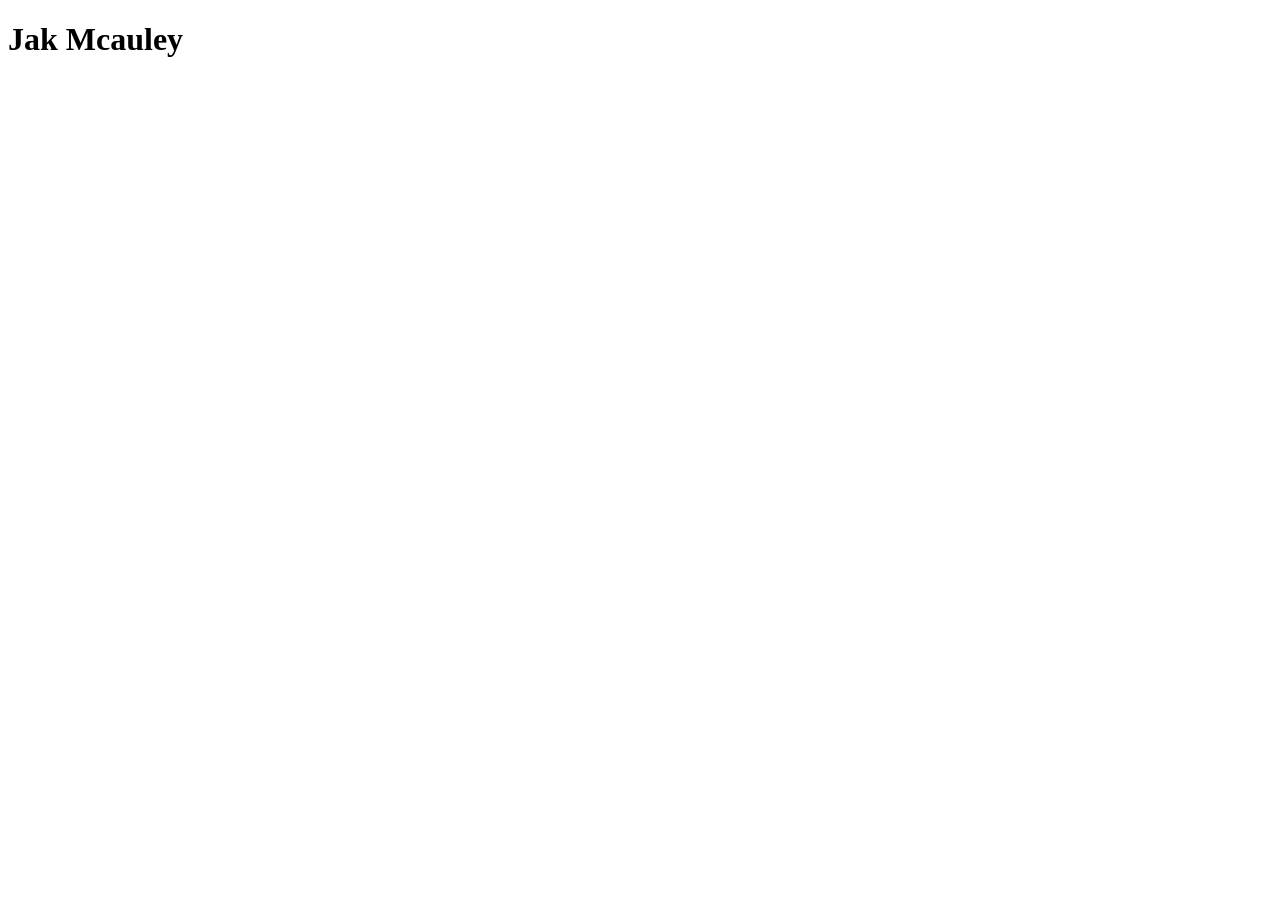
==== index.html @ 6d5bd9db "create html and js files" ====
<!DOCTYPE html>
<html lang="en">
<head>
    <meta charset="UTF-8">
    <meta name="viewport" content="width=device-width, initial-scale=1.0">
    <script src="https://cdn.jsdelivr.net/npm/@tailwindcss/browser@4"></script>
    <title>JDMcAuley Portfolio</title>
</head>
<body>
    <h1 class="text-4xl text-center mt-10">Jak Mcauley</h1>
</body>
<script src="./index.js"></script>
</html>
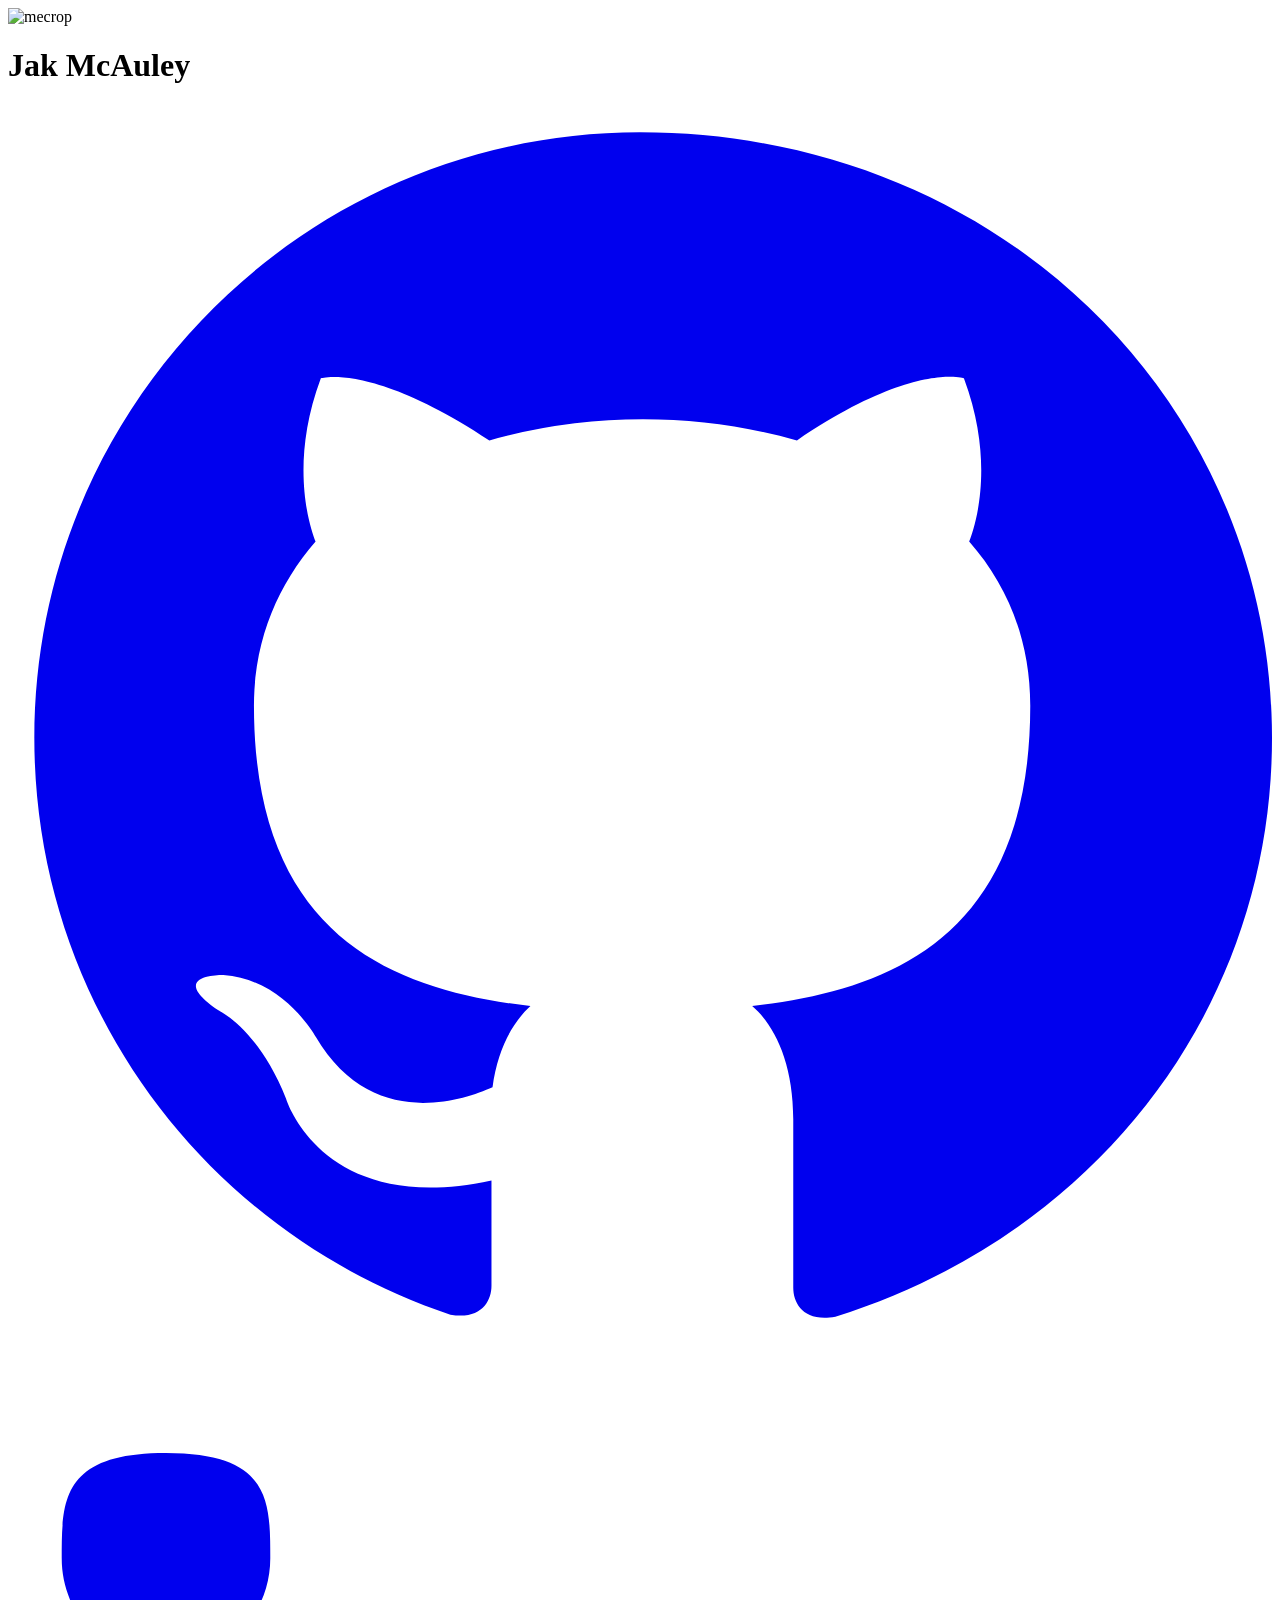
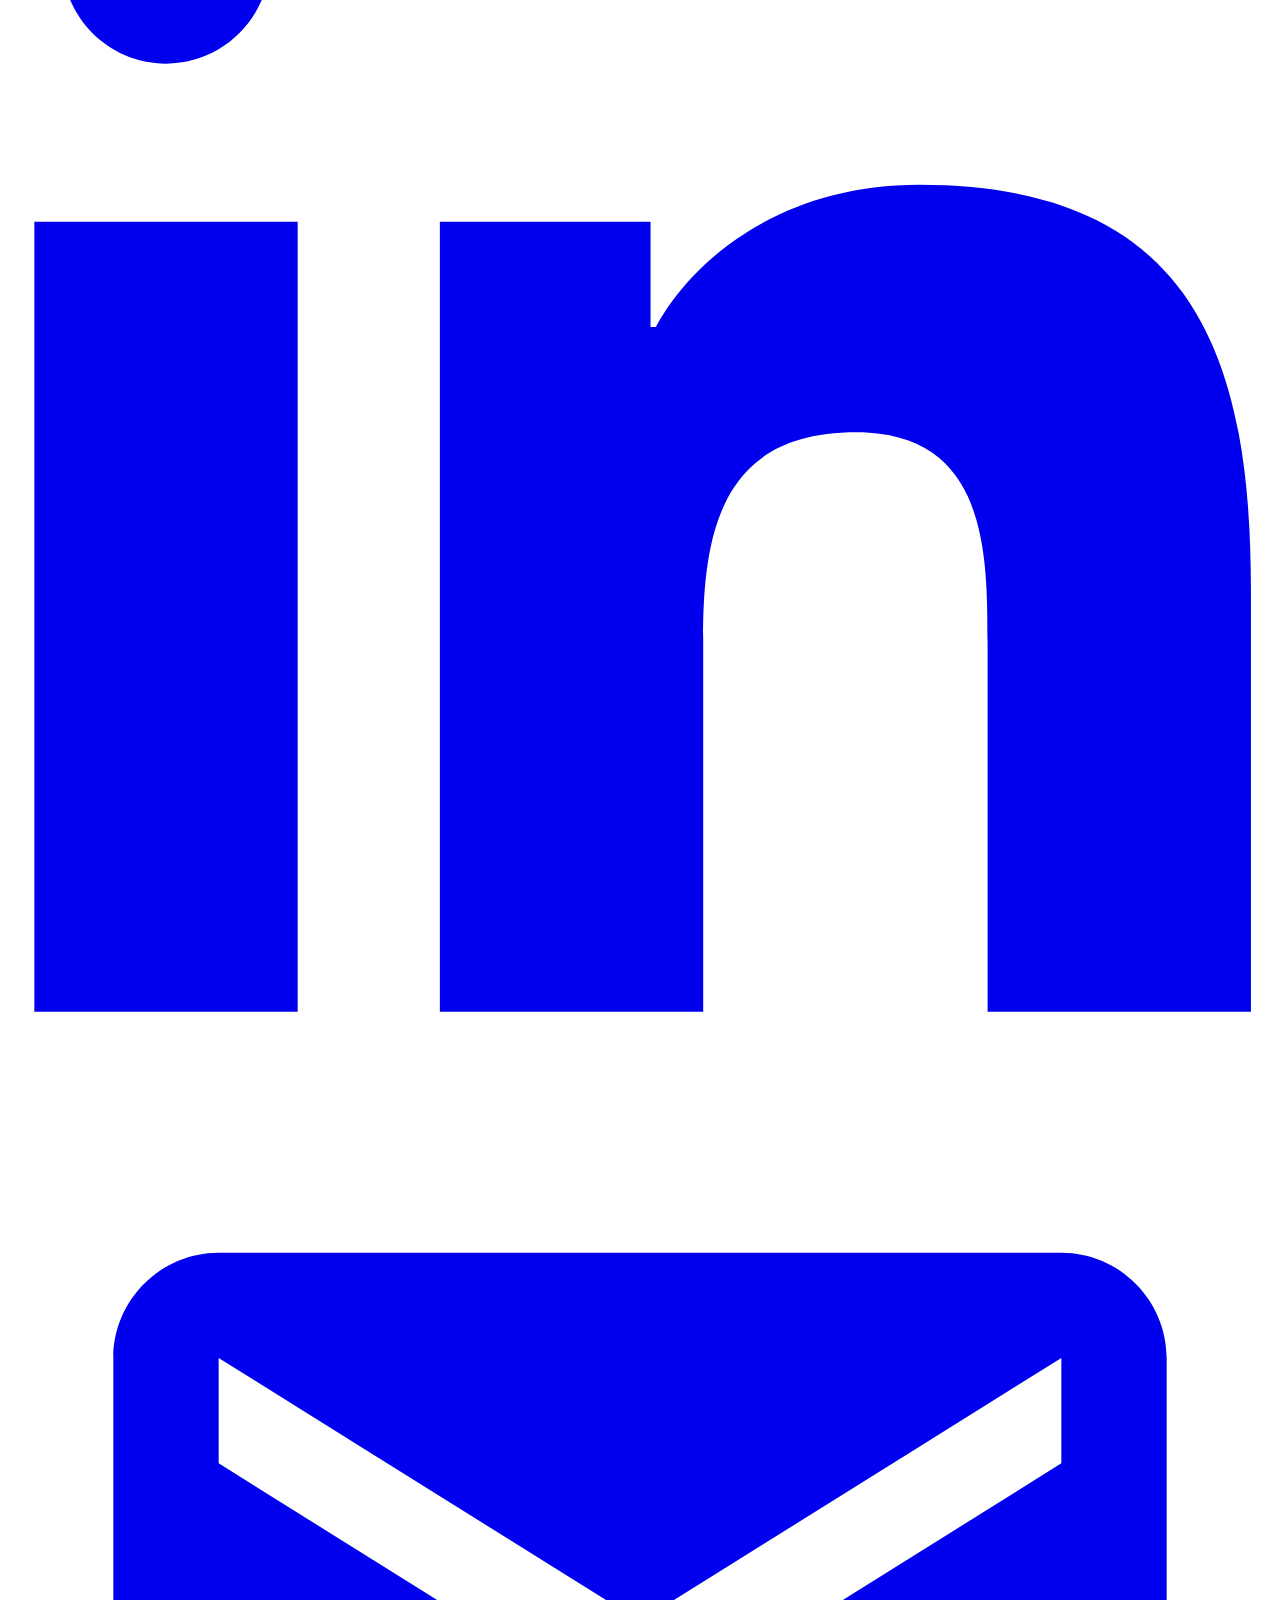
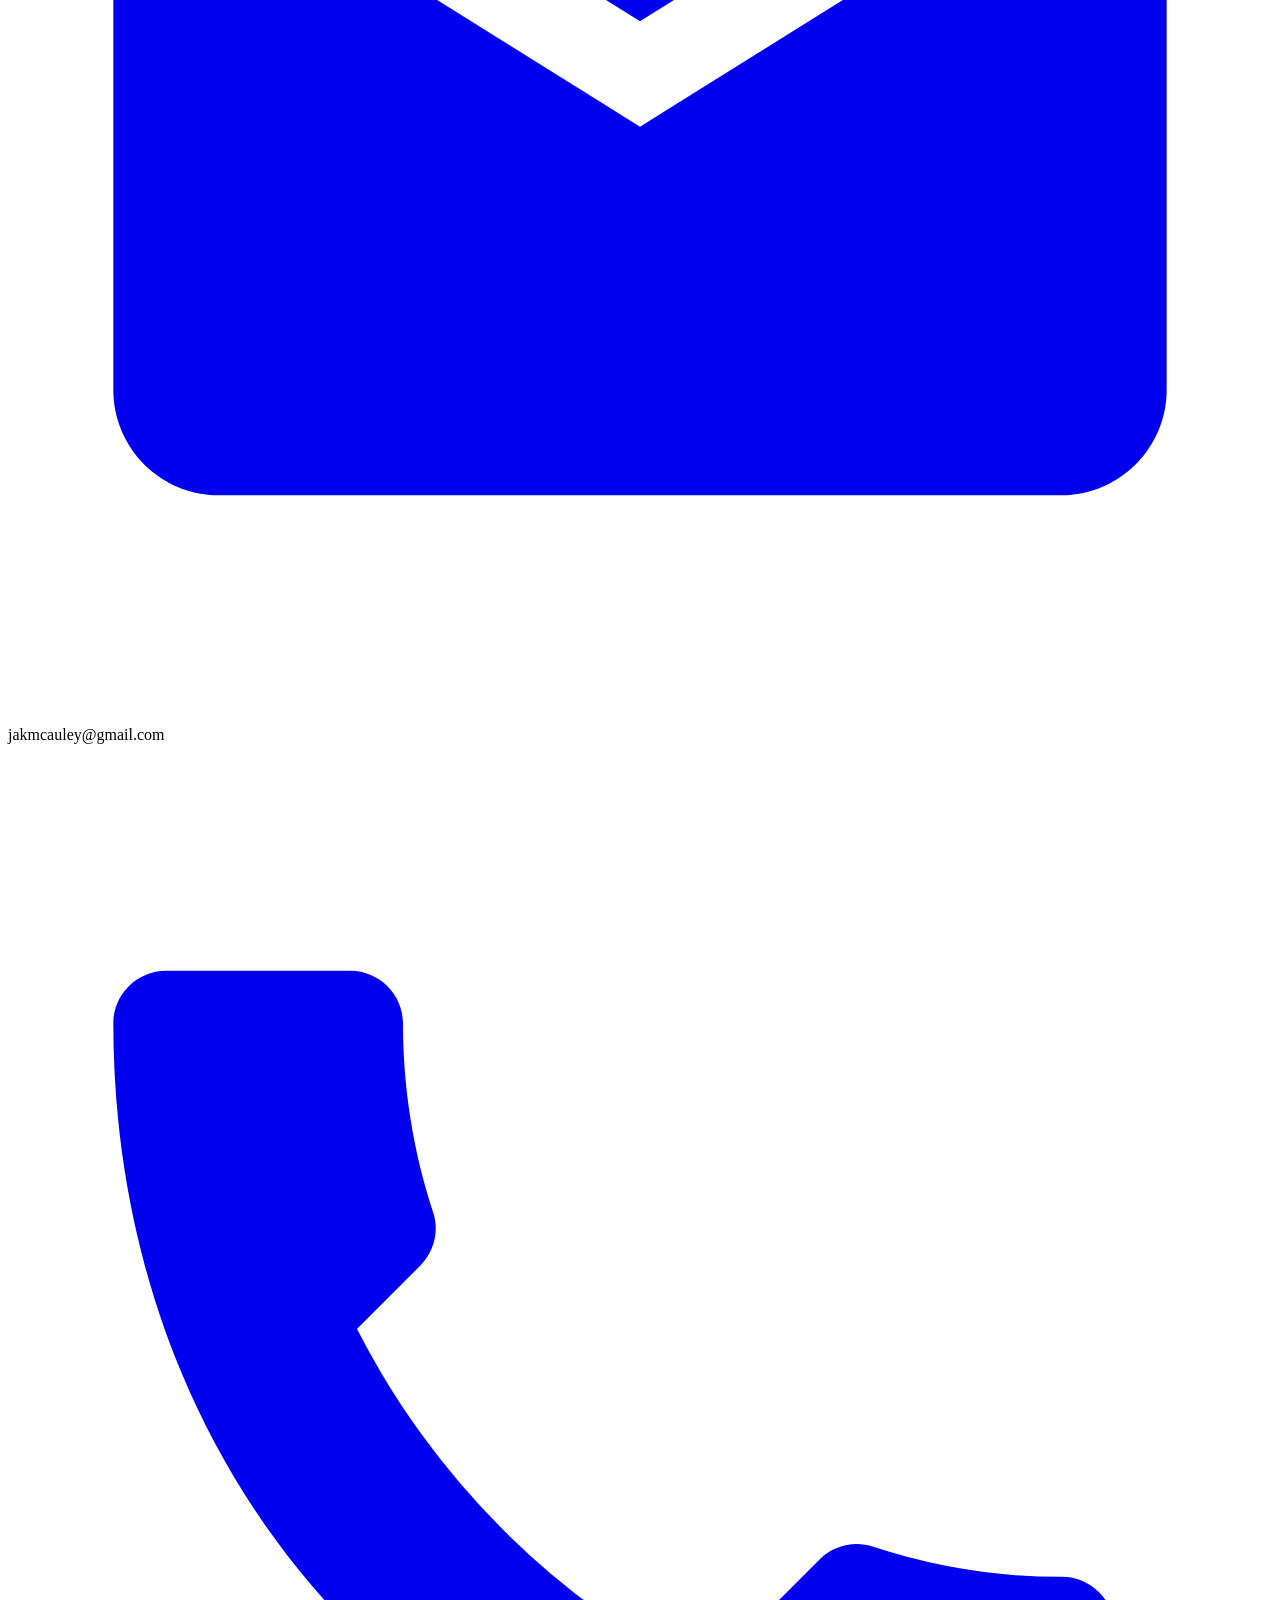
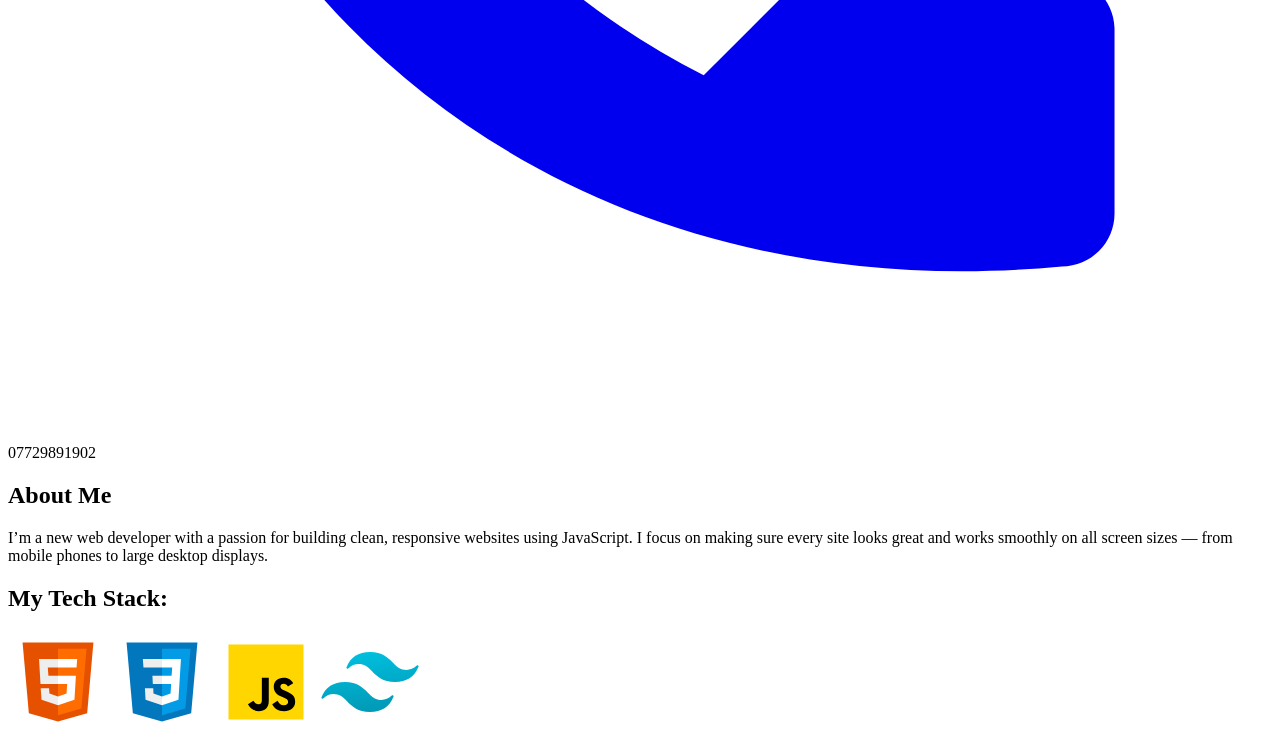
==== commit 43040845: "add content for index.html" ====
--- a/index.html
+++ b/index.html
@@ -6,8 +6,56 @@
     <script src="https://cdn.jsdelivr.net/npm/@tailwindcss/browser@4"></script>
     <title>JDMcAuley Portfolio</title>
 </head>
-<body>
-    <h1 class="text-4xl text-center mt-10">Jak Mcauley</h1>
+<body class="bg-gray-900 text-white min-h-screen flex flex-col items-center font-mono">
+    <img src="https://i.ibb.co/xqQ0SQjq/mecrop.jpg" alt="mecrop" class="mx-auto rounded-full h-32 w-32 shadow-lg">
+    <h1 class="text-4xl mt-6">Jak McAuley</h1>
+    <div class="flex space-x-6 mt-4">
+        <a href="https://github.com/JDMcauley" target="_blank" class="hover:text-blue-400">
+            <svg class="w-8 h-8" fill="currentColor" viewBox="0 0 24 24">
+                <path fill-rule="evenodd" d="M12 .5C5.65.5.5 5.65.5 12c0 5.1 3.3 9.42 7.9 10.95.58.1.78-.25.78-.55v-2c-3.22.7-3.9-1.55-3.9-1.55-.52-1.32-1.27-1.67-1.27-1.67-1.04-.7.08-.68.08-.68 1.15.08 1.75 1.17 1.75 1.17 1.03 1.76 2.7 1.25 3.36.96.1-.75.4-1.25.72-1.54-2.56-.3-5.25-1.28-5.25-5.7 0-1.26.46-2.3 1.17-3.12-.12-.3-.5-1.5.1-3.1 0 0 .97-.3 3.2 1.18a10.8 10.8 0 012.92-.4c.99 0 2 .14 2.92.4 2.2-1.5 3.17-1.18 3.17-1.18.6 1.6.22 2.8.1 3.1.72.82 1.16 1.86 1.16 3.12 0 4.42-2.7 5.4-5.28 5.7.42.36.78 1.07.78 2.15v3.2c0 .3.2.66.8.55C20.7 21.42 24 17.1 24 12c0-6.35-5.15-11.5-12-11.5z" clip-rule="evenodd" />
+            </svg>
+        </a>
+        <a href="https://www.linkedin.com/in/jak-mcauley-029967158/" target="_blank" class="hover:text-blue-400">
+            <svg class="w-8 h-8" fill="currentColor" viewBox="0 0 24 24">
+                <path d="M4.98 3.5C4.98 4.6 4.1 5.5 3 5.5s-1.98-.9-1.98-2 0-2 1.98-2 1.98.9 1.98 2zM.5 8.5h5v15h-5v-15zm7 0h4.7v2h.1c.7-1.3 2.4-2.7 5-2.7 5.3 0 6.3 3.4 6.3 7.7v8h-5v-7c0-1.7 0-4-2.5-4s-2.9 1.8-2.9 3.9v7.1h-5v-15z"/>
+            </svg>
+        </a>
+        <a href="mailto:jakmcauley@gmail.com" class="hover:text-blue-400">
+            <svg class="w-8 h-8" fill="currentColor" viewBox="0 0 24 24">
+                <path d="M20 4H4c-1.1 0-2 .9-2 2v12c0 1.1.9 2 2 2h16c1.1 0 2-.9 2-2V6c0-1.1-.9-2-2-2zm0 4l-8 5-8-5V6l8 5 8-5v2z"/>
+            </svg>
+        </a>
+        <p>jakmcauley@gmail.com</p>
+        <a href="tel:07729891902" class="hover:text-blue-400">
+            <svg class="w-8 h-8" fill="currentColor" viewBox="0 0 24 24">
+                <path d="M6.62 10.79a15.05 15.05 0 006.59 6.59l2.2-2.2c.27-.27.67-.36 1.02-.24a11.36 11.36 0 003.58.57c.55 0 1 .45 1 1v3.5c0 .55-.45 1-1 1C9.39 22 2 14.61 2 5c0-.55.45-1 1-1H6.5c.55 0 1 .45 1 1 0 1.25.2 2.46.57 3.58.12.35.03.74-.24 1.02l-2.2 2.2z"/>
+            </svg>
+        </a>
+        <p>07729891902</p>
+    </div>
+    <div class="max-w-xl mx-auto mt-8 text-center">
+        <h2 class="text-2xl font-semibold mb-4">About Me</h2>
+        <p class="text-gray-600 dark:text-gray-300 leading-relaxed">
+            I’m a new web developer with a passion for building clean, responsive websites using JavaScript.
+            I focus on making sure every site looks great and works smoothly on all screen sizes —
+            from mobile phones to large desktop displays.
+        </p>
+    </div>
+    <h2 class="text-2xl font-semibold mt-4">My Tech Stack:</h2>
+    <div class="grid grid-cols-4 mx-auto mt-8 text-center">
+        <svg xmlns="http://www.w3.org/2000/svg" x="0px" y="0px" width="100" height="100" viewBox="0 0 48 48">
+            <path fill="#E65100" d="M41,5H7l3,34l14,4l14-4L41,5L41,5z"></path><path fill="#FF6D00" d="M24 8L24 39.9 35.2 36.7 37.7 8z"></path><path fill="#FFF" d="M24,25v-4h8.6l-0.7,11.5L24,35.1v-4.2l4.1-1.4l0.3-4.5H24z M32.9,17l0.3-4H24v4H32.9z"></path><path fill="#EEE" d="M24,30.9v4.2l-7.9-2.6L15.7,27h4l0.2,2.5L24,30.9z M19.1,17H24v-4h-9.1l0.7,12H24v-4h-4.6L19.1,17z"></path>
+        </svg>
+        <svg xmlns="http://www.w3.org/2000/svg" x="0px" y="0px" width="100" height="100" viewBox="0 0 48 48">
+            <path fill="#0277BD" d="M41,5H7l3,34l14,4l14-4L41,5L41,5z"></path><path fill="#039BE5" d="M24 8L24 39.9 35.2 36.7 37.7 8z"></path><path fill="#FFF" d="M33.1 13L24 13 24 17 28.9 17 28.6 21 24 21 24 25 28.4 25 28.1 29.5 24 30.9 24 35.1 31.9 32.5 32.6 21 32.6 21z"></path><path fill="#EEE" d="M24,13v4h-8.9l-0.3-4H24z M19.4,21l0.2,4H24v-4H19.4z M19.8,27h-4l0.3,5.5l7.9,2.6v-4.2l-4.1-1.4L19.8,27z"></path>
+        </svg>
+        <svg xmlns="http://www.w3.org/2000/svg" x="0px" y="0px" width="100" height="100" viewBox="0 0 48 48">
+            <path fill="#ffd600" d="M6,42V6h36v36H6z"></path><path fill="#000001" d="M29.538 32.947c.692 1.124 1.444 2.201 3.037 2.201 1.338 0 2.04-.665 2.04-1.585 0-1.101-.726-1.492-2.198-2.133l-.807-.344c-2.329-.988-3.878-2.226-3.878-4.841 0-2.41 1.845-4.244 4.728-4.244 2.053 0 3.528.711 4.592 2.573l-2.514 1.607c-.553-.988-1.151-1.377-2.078-1.377-.946 0-1.545.597-1.545 1.377 0 .964.6 1.354 1.985 1.951l.807.344C36.452 29.645 38 30.839 38 33.523 38 36.415 35.716 38 32.65 38c-2.999 0-4.702-1.505-5.65-3.368L29.538 32.947zM17.952 33.029c.506.906 1.275 1.603 2.381 1.603 1.058 0 1.667-.418 1.667-2.043V22h3.333v11.101c0 3.367-1.953 4.899-4.805 4.899-2.577 0-4.437-1.746-5.195-3.368L17.952 33.029z"></path>
+        </svg>
+        <svg xmlns="http://www.w3.org/2000/svg" x="0px" y="0px" width="100" height="100" viewBox="0 0 48 48">
+            <linearGradient id="iOmQfjoCC4Hw6zVwRjSDha_x7XMNGh2vdqA_gr1" x1="21.861" x2="25.703" y1="8.237" y2="36.552" gradientUnits="userSpaceOnUse"><stop offset="0" stop-color="#00c1e0"></stop><stop offset="1" stop-color="#009bb8"></stop></linearGradient><path fill="url(#iOmQfjoCC4Hw6zVwRjSDha_x7XMNGh2vdqA_gr1)" d="M24,9.604c-5.589,0-9.347,2.439-11.276,7.318c-0.2,0.505,0.417,0.92,0.816,0.551 c2.035-1.882,4.322-2.505,6.86-1.871c1.826,0.456,3.131,1.781,4.576,3.247C27.328,21.236,30.051,24,36,24 c5.589,0,9.348-2.44,11.276-7.319c0.2-0.505-0.417-0.92-0.816-0.551c-2.035,1.882-4.322,2.506-6.86,1.872 c-1.825-0.456-3.13-1.781-4.575-3.247C32.672,12.367,29.948,9.604,24,9.604L24,9.604z M12,24c-5.589,0-9.348,2.44-11.276,7.319 c-0.2,0.505,0.417,0.92,0.816,0.551c2.035-1.882,4.322-2.506,6.86-1.871c1.825,0.457,3.13,1.781,4.575,3.246 c2.353,2.388,5.077,5.152,11.025,5.152c5.589,0,9.348-2.44,11.276-7.319c0.2-0.505-0.417-0.92-0.816-0.551 c-2.035,1.882-4.322,2.506-6.86,1.871c-1.826-0.456-3.131-1.781-4.576-3.246C20.672,26.764,17.949,24,12,24L12,24z"></path>
+        </svg>
+    </div>
 </body>
 <script src="./index.js"></script>
-</html>+</html>
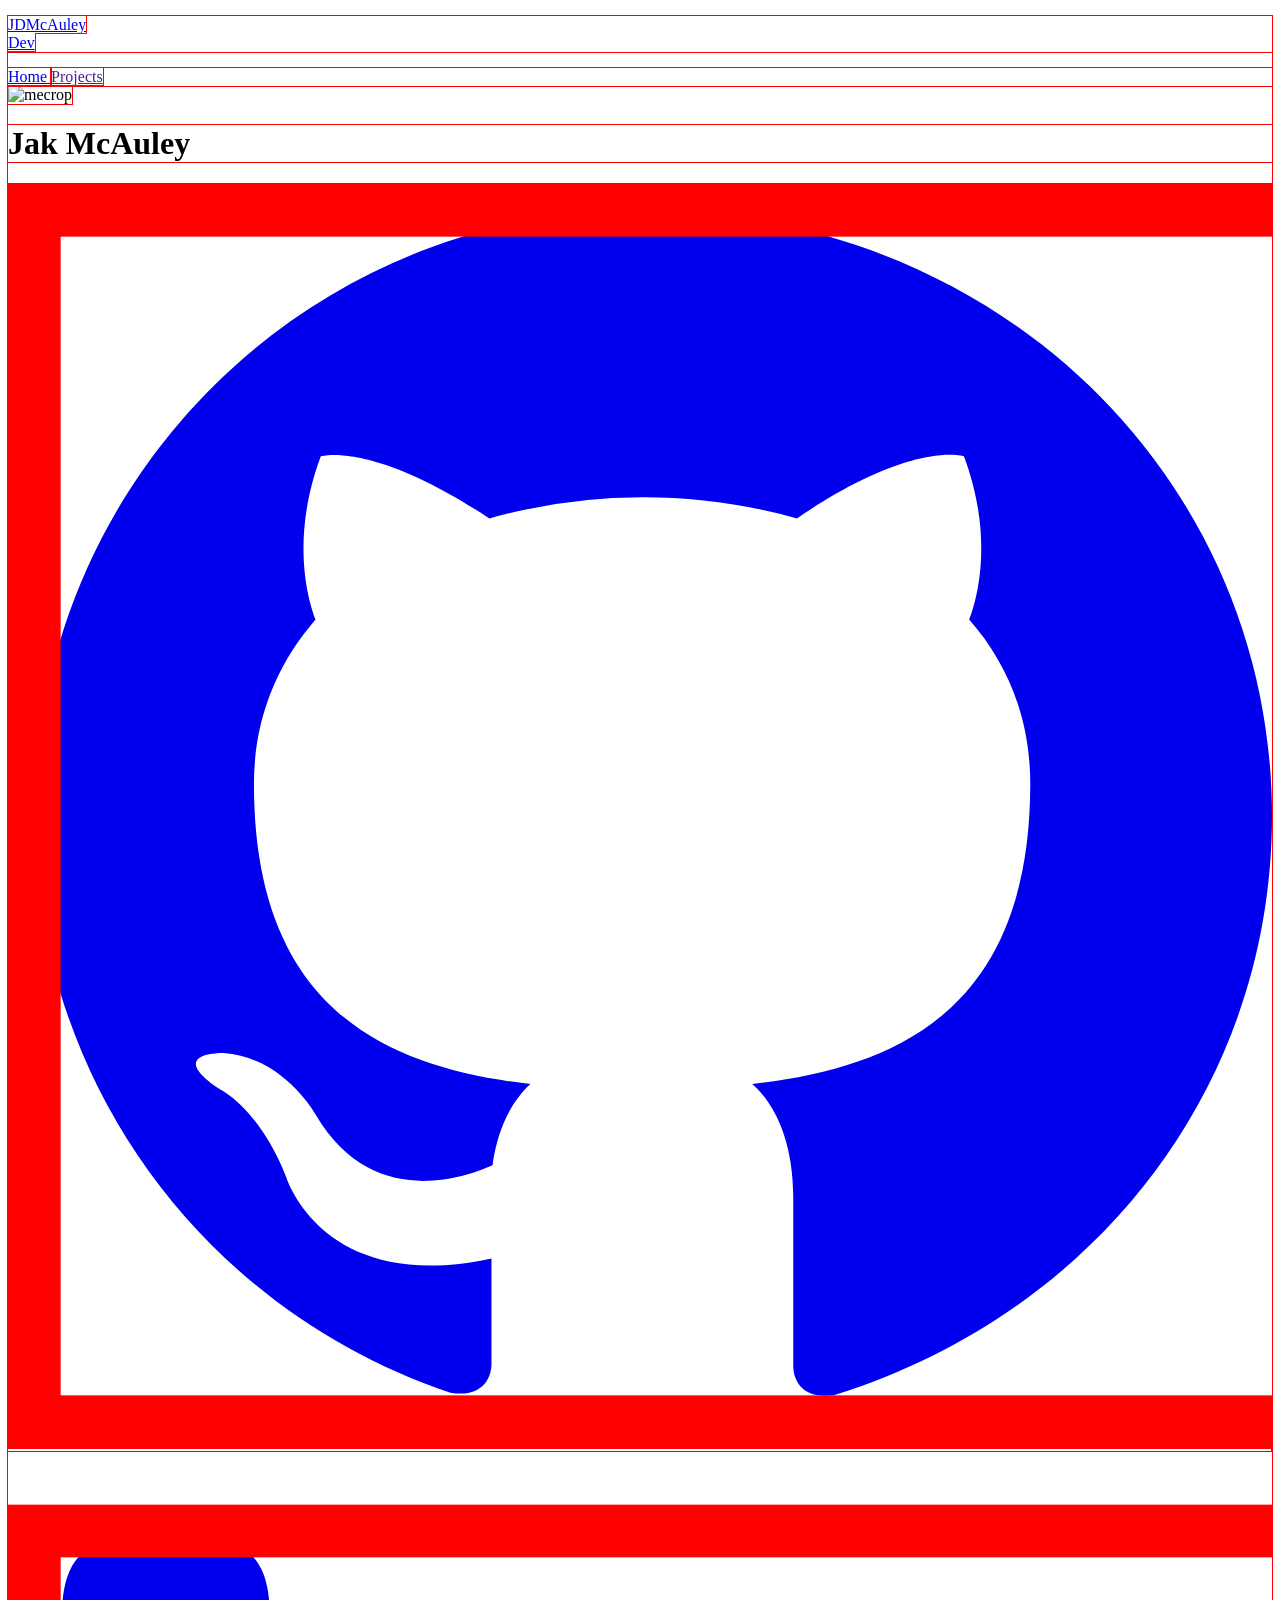
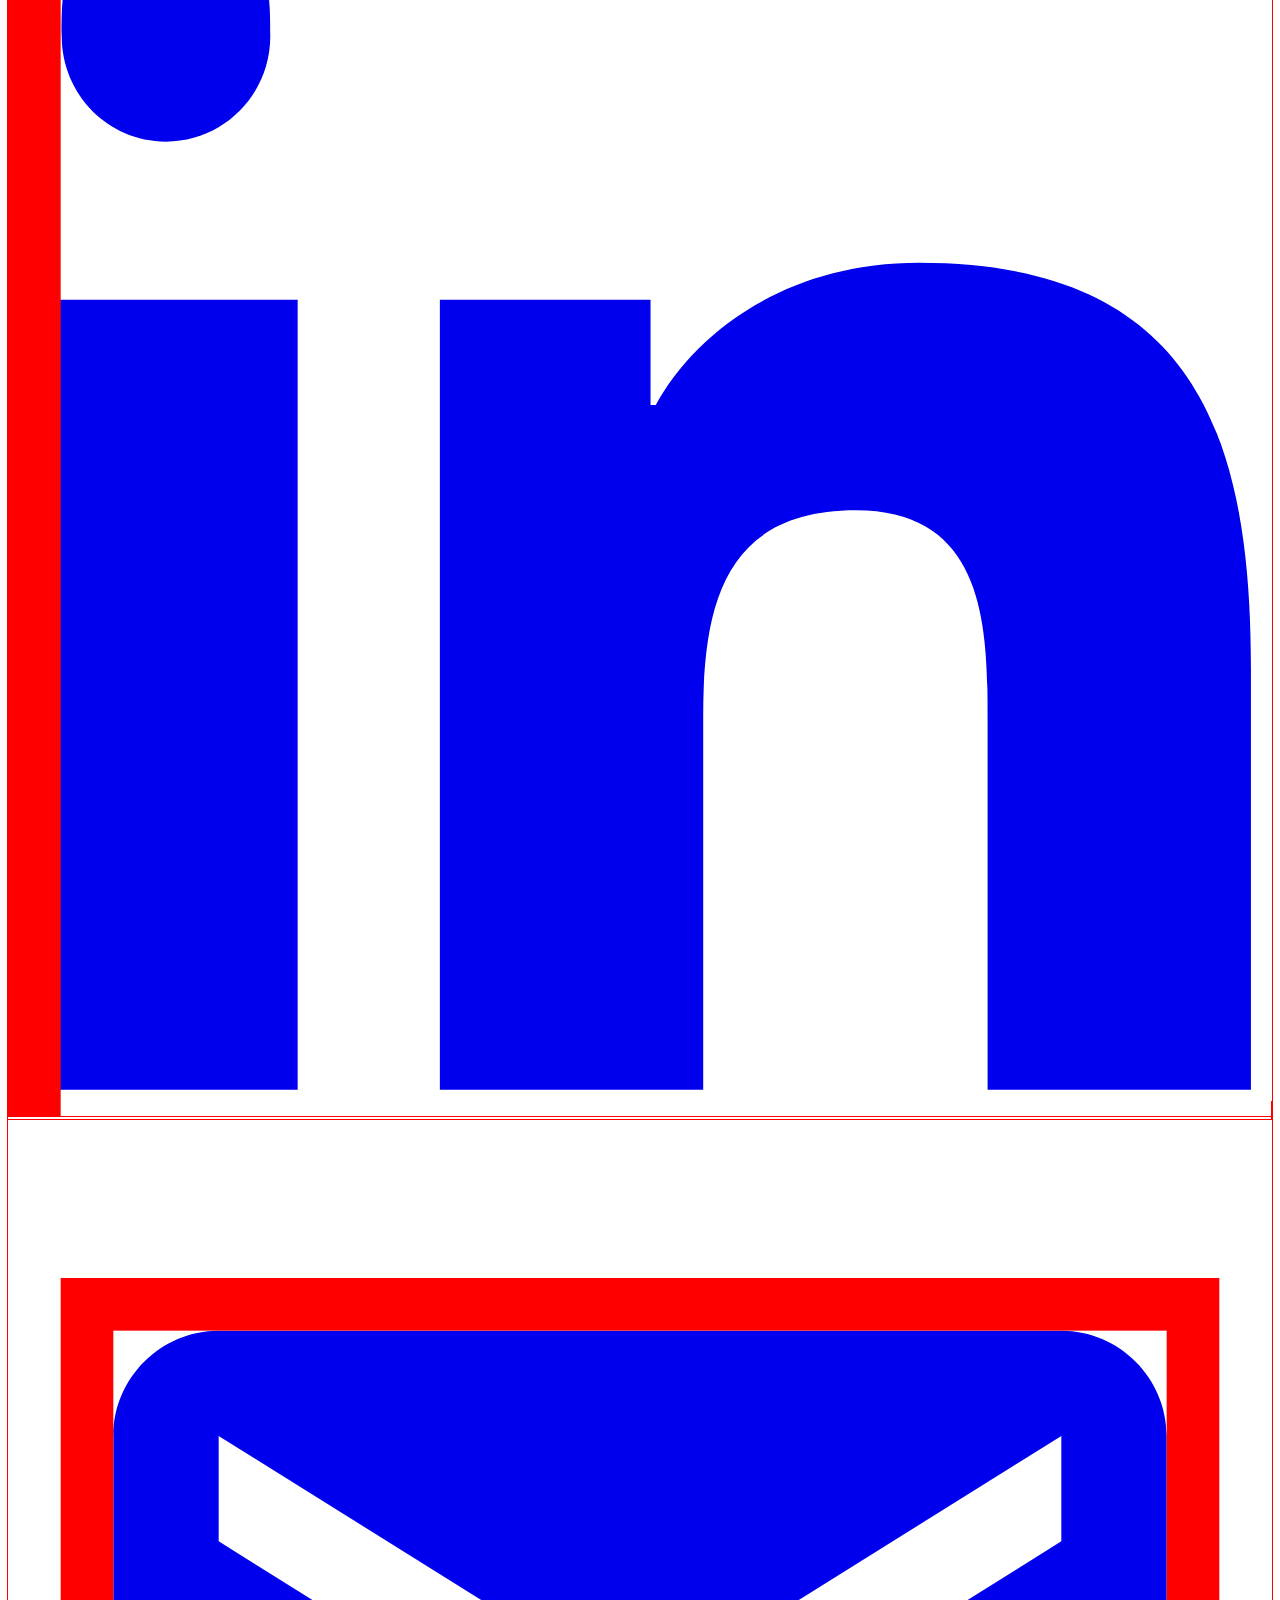
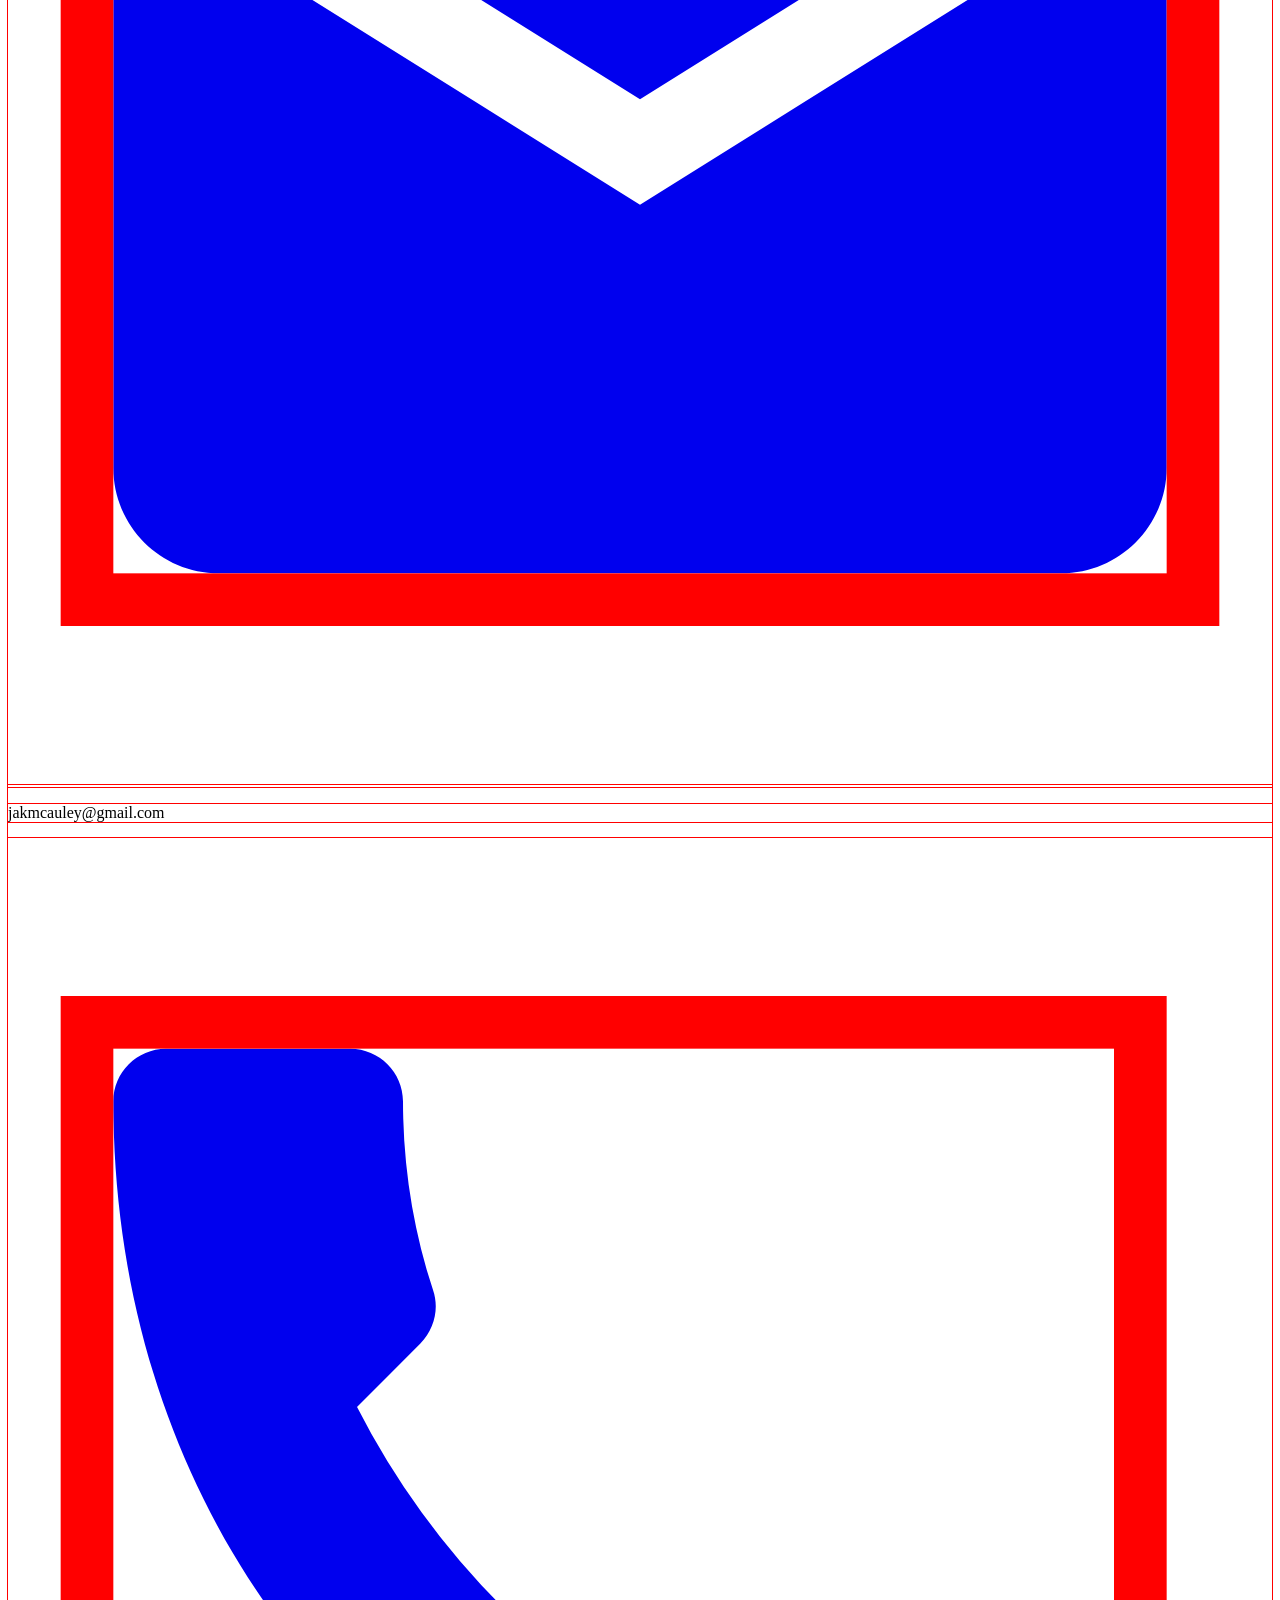
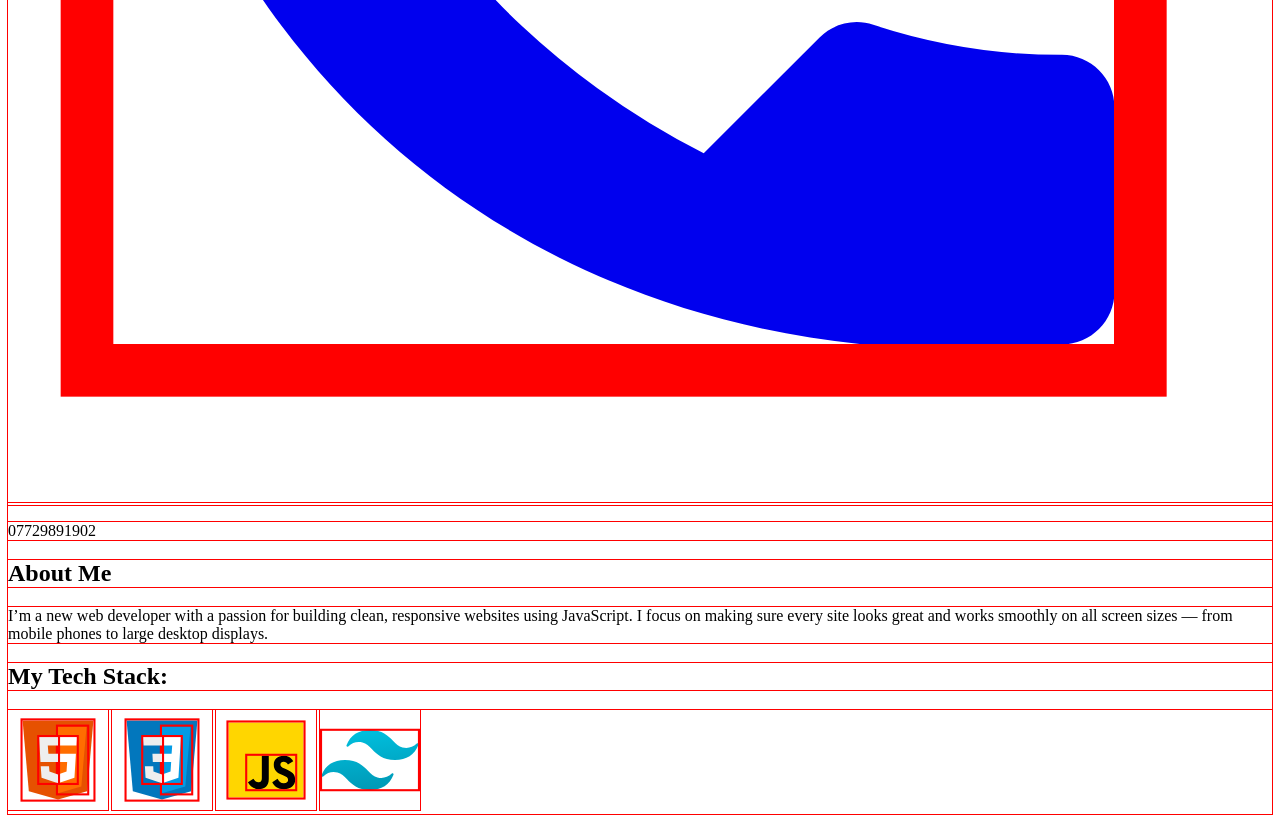
==== commit 836c5db0: "add nav bar" ====
--- a/index.html
+++ b/index.html
@@ -4,9 +4,26 @@
     <meta charset="UTF-8">
     <meta name="viewport" content="width=device-width, initial-scale=1.0">
     <script src="https://cdn.jsdelivr.net/npm/@tailwindcss/browser@4"></script>
+    <link rel="stylesheet" href="styles.css">
     <title>JDMcAuley Portfolio</title>
 </head>
 <body class="bg-gray-900 text-white min-h-screen flex flex-col items-center font-mono">
+    <nav class="flex justify-between items-center w-full p-4 bg-gray-700 mb-8">
+        <p class="self-start text-center text-xl">
+            <a href="index.html" class="hover:text-blue-400">
+                JDMcAuley<br/>
+                Dev
+            </a>
+        </p>
+        <div class="grid grid-cols-2 grid-rows-1 md:gap-2 text-xl">
+            <a href="index.html" class="hover:text-blue-400">
+                Home
+            </a>
+            <a href="" class="hover:text-blue-400">
+                Projects
+            </a>
+        </div>
+    </nav>
     <img src="https://i.ibb.co/xqQ0SQjq/mecrop.jpg" alt="mecrop" class="mx-auto rounded-full h-32 w-32 shadow-lg">
     <h1 class="text-4xl mt-6">Jak McAuley</h1>
     <div class="flex space-x-6 mt-4">
@@ -35,14 +52,14 @@
     </div>
     <div class="max-w-xl mx-auto mt-8 text-center">
         <h2 class="text-2xl font-semibold mb-4">About Me</h2>
-        <p class="text-gray-600 dark:text-gray-300 leading-relaxed">
+        <p class="text-gray-600 dark:text-gray-300 leading-relaxed p-4">
             I’m a new web developer with a passion for building clean, responsive websites using JavaScript.
             I focus on making sure every site looks great and works smoothly on all screen sizes —
             from mobile phones to large desktop displays.
         </p>
     </div>
     <h2 class="text-2xl font-semibold mt-4">My Tech Stack:</h2>
-    <div class="grid grid-cols-4 mx-auto mt-8 text-center">
+    <div class="grid grid-cols-2 md:grid-cols-4 gap-6 mx-auto mt-8 text-center">
         <svg xmlns="http://www.w3.org/2000/svg" x="0px" y="0px" width="100" height="100" viewBox="0 0 48 48">
             <path fill="#E65100" d="M41,5H7l3,34l14,4l14-4L41,5L41,5z"></path><path fill="#FF6D00" d="M24 8L24 39.9 35.2 36.7 37.7 8z"></path><path fill="#FFF" d="M24,25v-4h8.6l-0.7,11.5L24,35.1v-4.2l4.1-1.4l0.3-4.5H24z M32.9,17l0.3-4H24v4H32.9z"></path><path fill="#EEE" d="M24,30.9v4.2l-7.9-2.6L15.7,27h4l0.2,2.5L24,30.9z M19.1,17H24v-4h-9.1l0.7,12H24v-4h-4.6L19.1,17z"></path>
         </svg>
--- a/styles.css
+++ b/styles.css
@@ -0,0 +1,3 @@
+* {
+    outline: 1px solid red;
+}
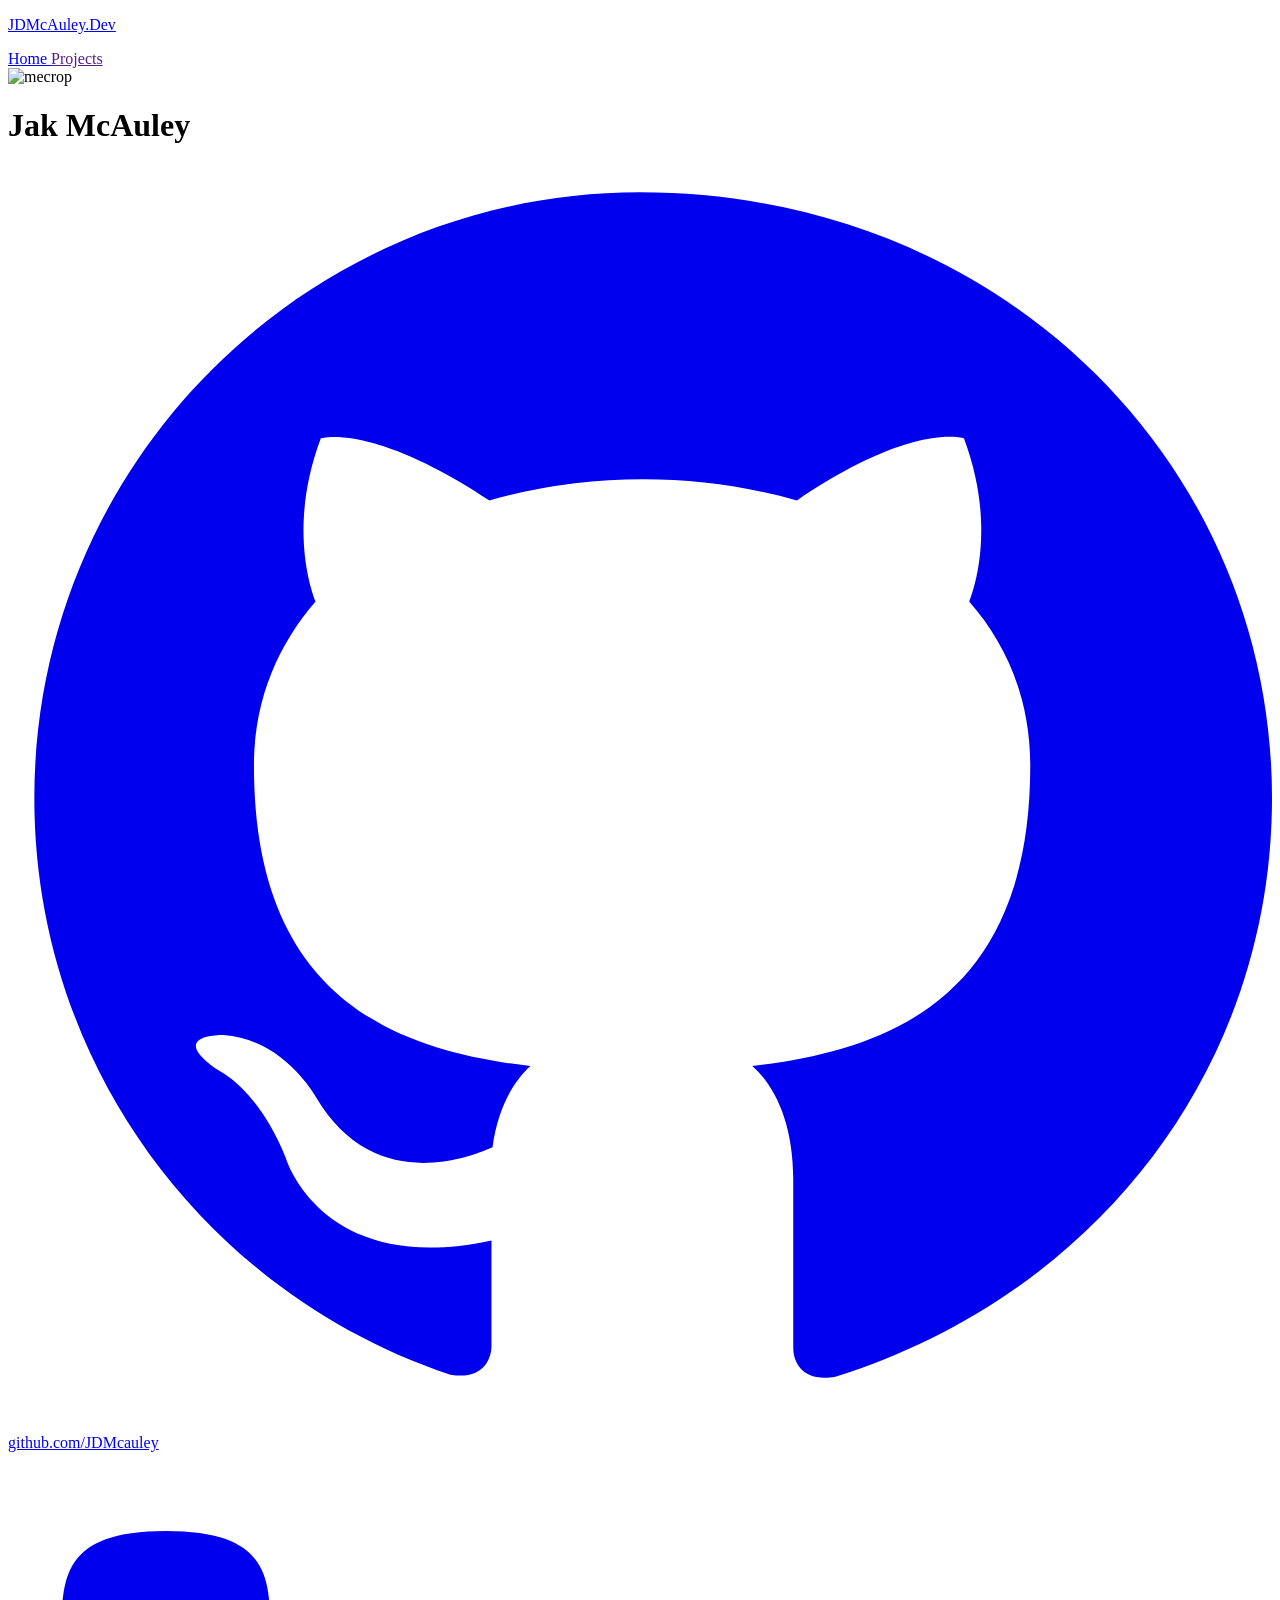
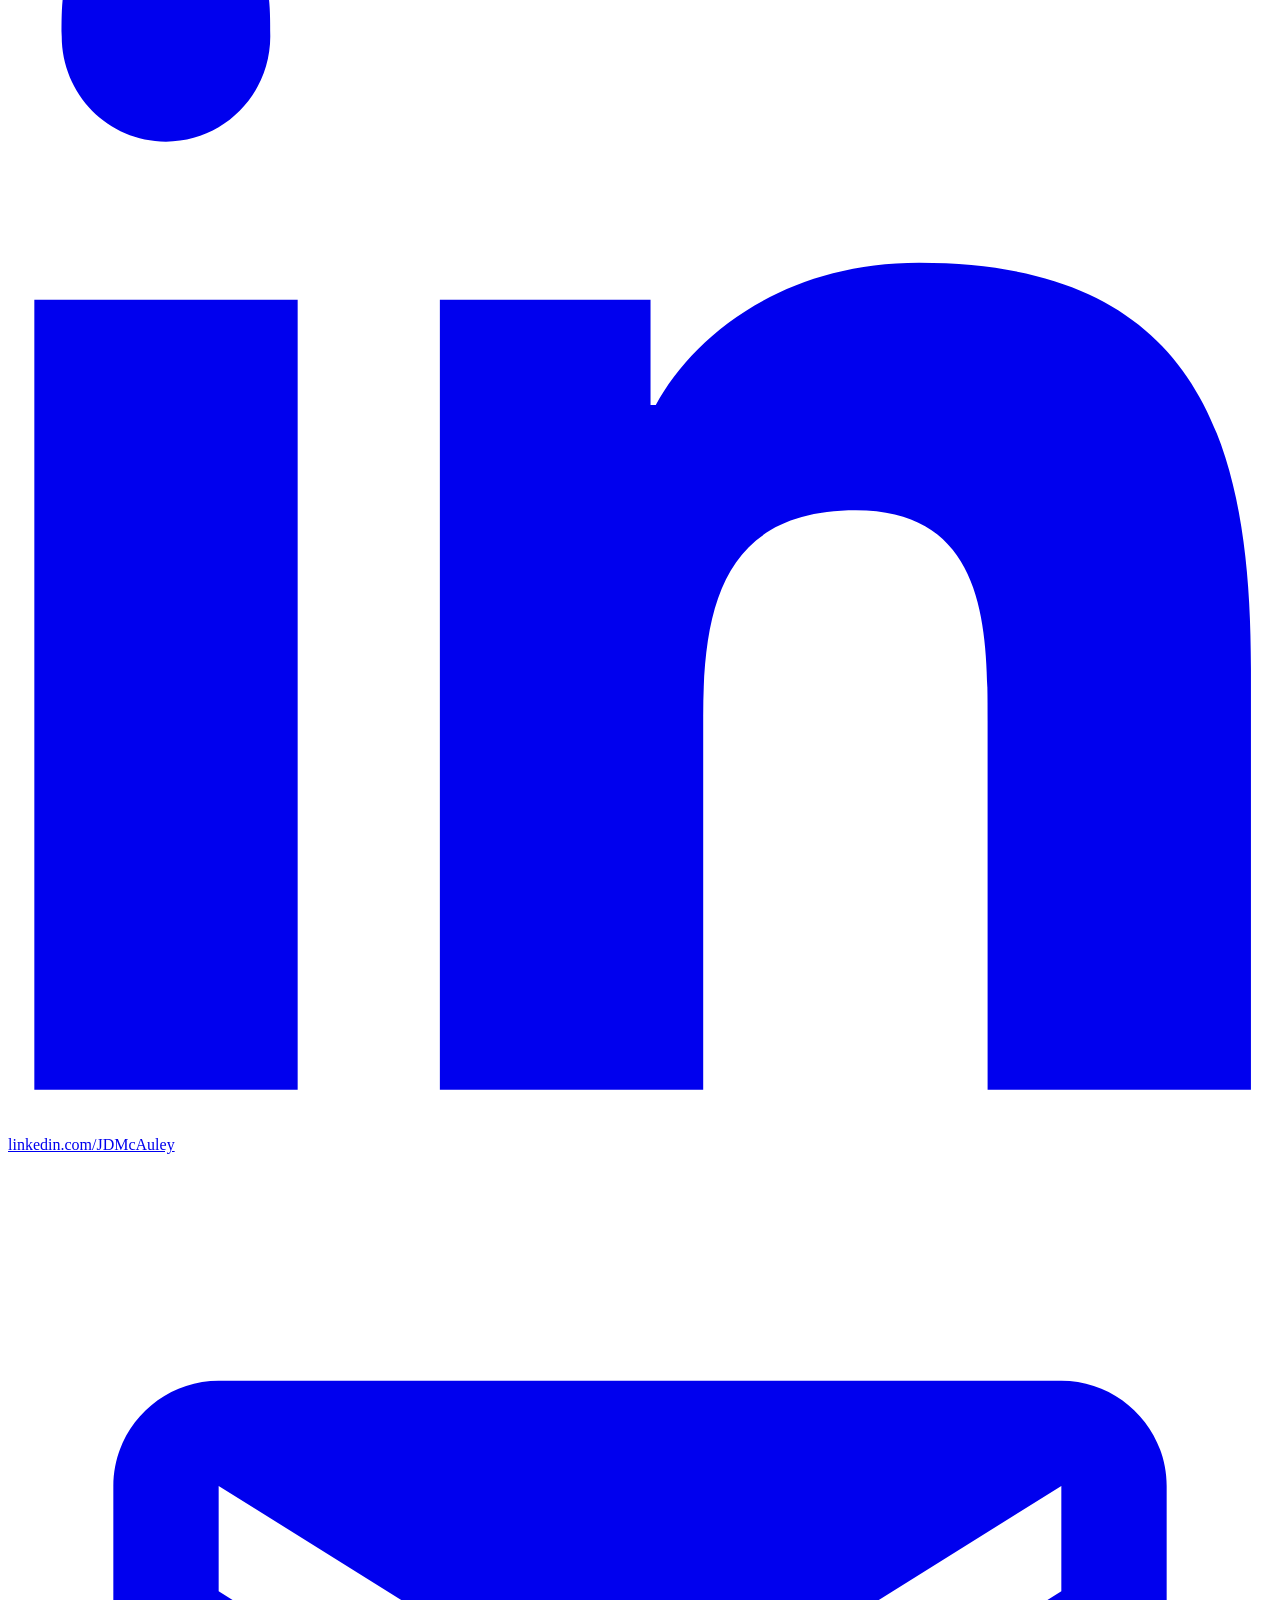
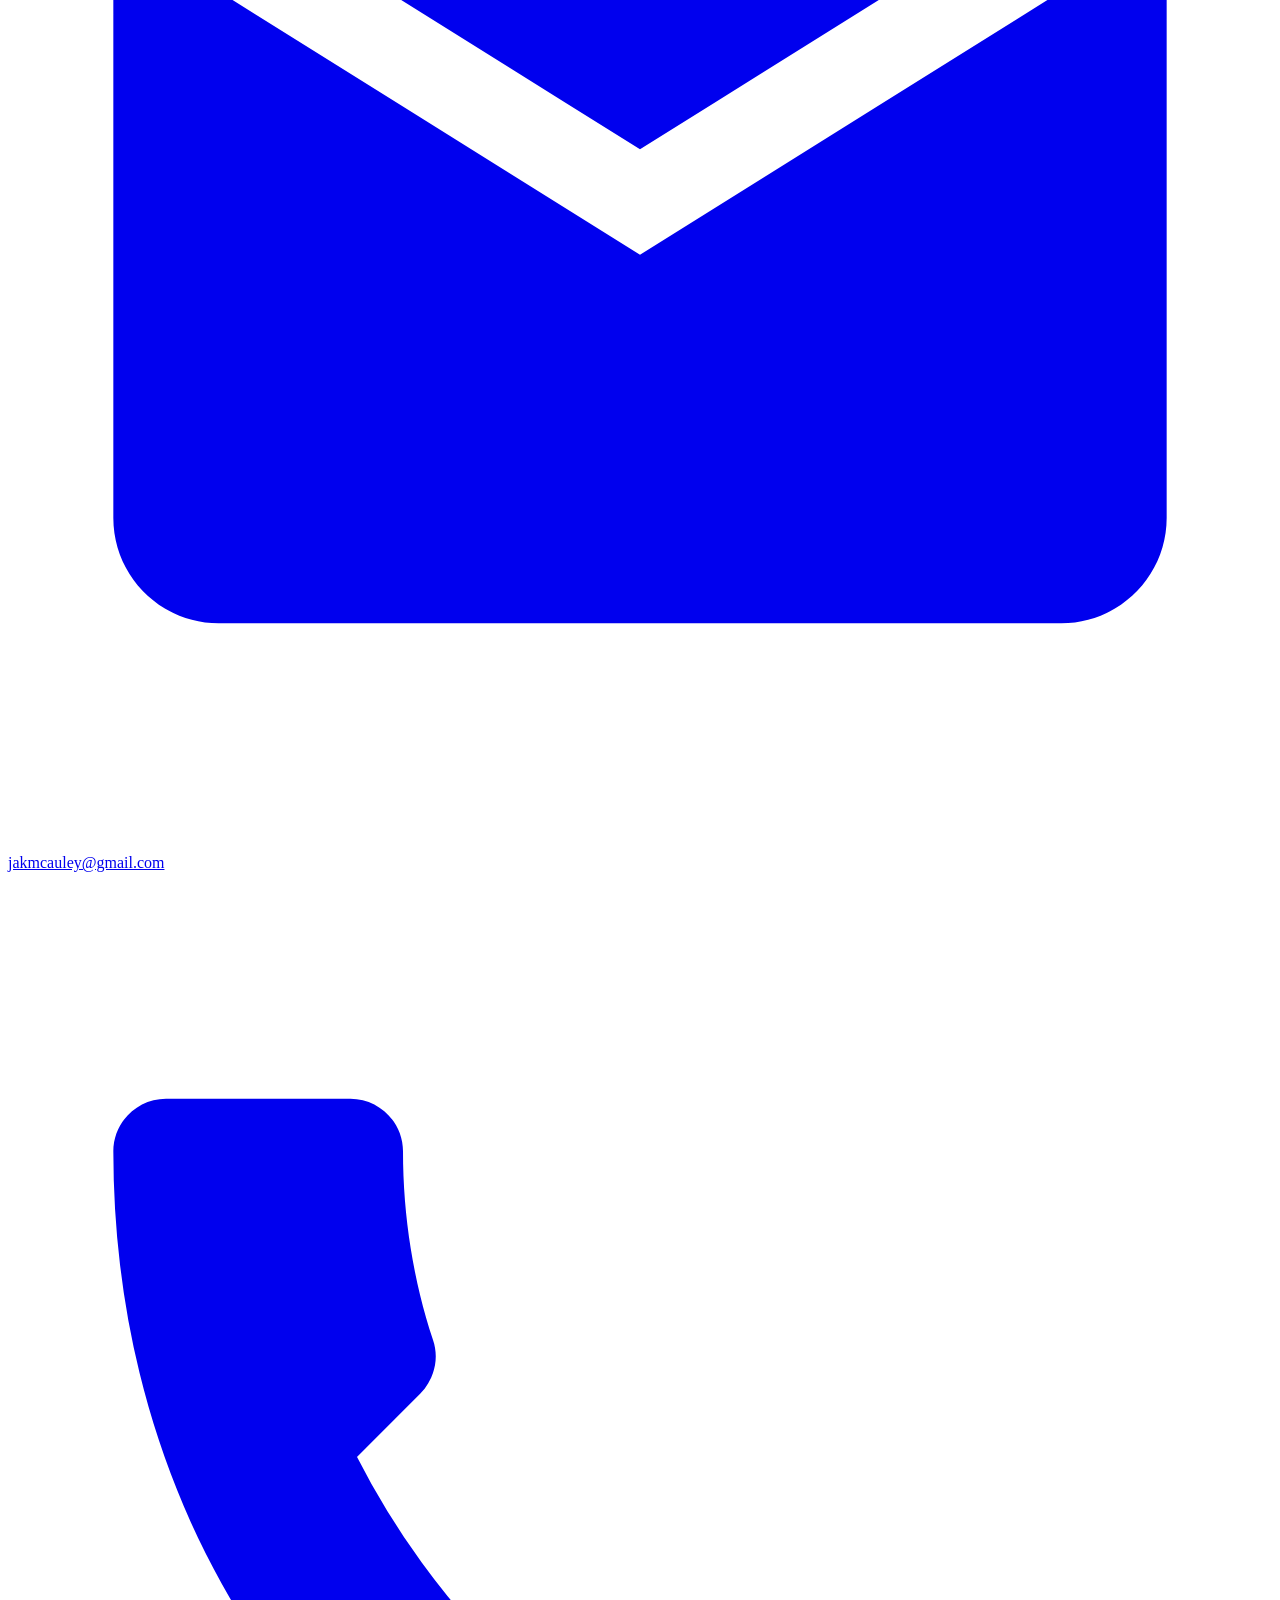
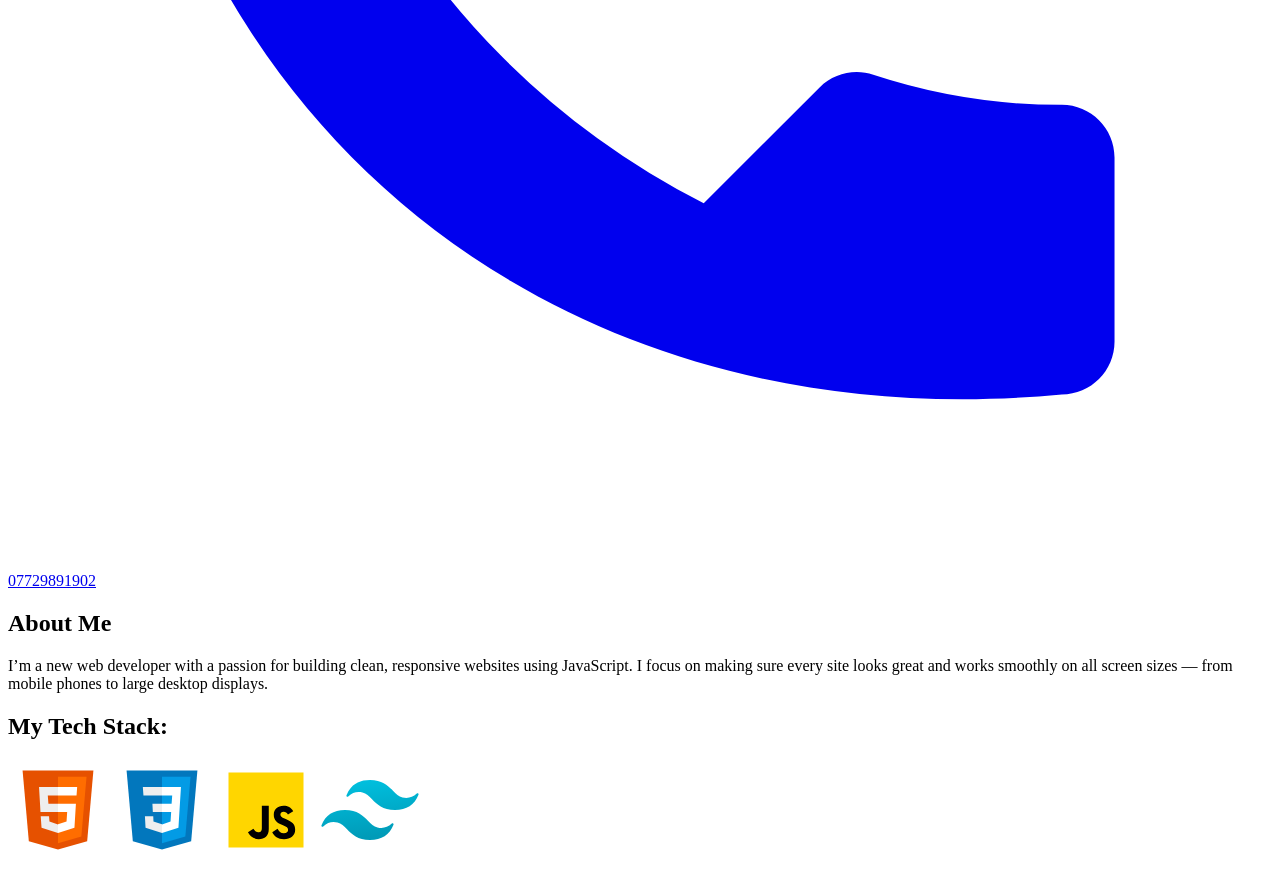
==== commit 71e6d346: "style content for index.html" ====
--- a/index.html
+++ b/index.html
@@ -8,71 +8,92 @@
     <title>JDMcAuley Portfolio</title>
 </head>
 <body class="bg-gray-900 text-white min-h-screen flex flex-col items-center font-mono">
-    <nav class="flex justify-between items-center w-full p-4 bg-gray-700 mb-8">
-        <p class="self-start text-center text-xl">
-            <a href="index.html" class="hover:text-blue-400">
-                JDMcAuley<br/>
-                Dev
-            </a>
-        </p>
-        <div class="grid grid-cols-2 grid-rows-1 md:gap-2 text-xl">
-            <a href="index.html" class="hover:text-blue-400">
-                Home
-            </a>
-            <a href="" class="hover:text-blue-400">
-                Projects
-            </a>
+    <nav class="w-full p-4 bg-gray-700 mb-8 text-lg md:text-xl">
+        <div class="max-w-6xl mx-auto flex justify-between items-center p-4">
+            <p class="self-start text-center">
+                <a href="index.html" class="hover:text-blue-400">
+                    JDMcAuley.Dev
+                </a>
+            </p>
+            <div class="grid grid-cols-2 grid-rows-1 md:gap-2 lg:gap-10">
+                <a href="index.html" class="hover:text-blue-400 text-center">
+                    Home
+                </a>
+                <a href="" class="hover:text-blue-400 text-center">
+                    Projects
+                </a>
+            </div>
         </div>
     </nav>
     <img src="https://i.ibb.co/xqQ0SQjq/mecrop.jpg" alt="mecrop" class="mx-auto rounded-full h-32 w-32 shadow-lg">
     <h1 class="text-4xl mt-6">Jak McAuley</h1>
-    <div class="flex space-x-6 mt-4">
-        <a href="https://github.com/JDMcauley" target="_blank" class="hover:text-blue-400">
-            <svg class="w-8 h-8" fill="currentColor" viewBox="0 0 24 24">
-                <path fill-rule="evenodd" d="M12 .5C5.65.5.5 5.65.5 12c0 5.1 3.3 9.42 7.9 10.95.58.1.78-.25.78-.55v-2c-3.22.7-3.9-1.55-3.9-1.55-.52-1.32-1.27-1.67-1.27-1.67-1.04-.7.08-.68.08-.68 1.15.08 1.75 1.17 1.75 1.17 1.03 1.76 2.7 1.25 3.36.96.1-.75.4-1.25.72-1.54-2.56-.3-5.25-1.28-5.25-5.7 0-1.26.46-2.3 1.17-3.12-.12-.3-.5-1.5.1-3.1 0 0 .97-.3 3.2 1.18a10.8 10.8 0 012.92-.4c.99 0 2 .14 2.92.4 2.2-1.5 3.17-1.18 3.17-1.18.6 1.6.22 2.8.1 3.1.72.82 1.16 1.86 1.16 3.12 0 4.42-2.7 5.4-5.28 5.7.42.36.78 1.07.78 2.15v3.2c0 .3.2.66.8.55C20.7 21.42 24 17.1 24 12c0-6.35-5.15-11.5-12-11.5z" clip-rule="evenodd" />
+    <main class="w-full max-w-6xl mx-auto px-4">
+        <div class="grid grid-cols-1 sm:grid-cols-2 lg:grid-cols-4 gap-4 mt-6 justify-items-center">
+            <div class="flex items-center gap-2">
+                <a href="https://github.com/JDMcauley" target="_blank" class="hover:text-blue-400">
+                    <svg class="w-8 h-8" fill="currentColor" viewBox="0 0 24 24">
+                        <path fill-rule="evenodd" d="M12 .5C5.65.5.5 5.65.5 12c0 5.1 3.3 9.42 7.9 10.95.58.1.78-.25.78-.55v-2c-3.22.7-3.9-1.55-3.9-1.55-.52-1.32-1.27-1.67-1.27-1.67-1.04-.7.08-.68.08-.68 1.15.08 1.75 1.17 1.75 1.17 1.03 1.76 2.7 1.25 3.36.96.1-.75.4-1.25.72-1.54-2.56-.3-5.25-1.28-5.25-5.7 0-1.26.46-2.3 1.17-3.12-.12-.3-.5-1.5.1-3.1 0 0 .97-.3 3.2 1.18a10.8 10.8 0 012.92-.4c.99 0 2 .14 2.92.4 2.2-1.5 3.17-1.18 3.17-1.18.6 1.6.22 2.8.1 3.1.72.82 1.16 1.86 1.16 3.12 0 4.42-2.7 5.4-5.28 5.7.42.36.78 1.07.78 2.15v3.2c0 .3.2.66.8.55C20.7 21.42 24 17.1 24 12c0-6.35-5.15-11.5-12-11.5z" clip-rule="evenodd" />
+                    </svg>
+                </a>
+                <a href="https://github.com/JDMcauley" target="_blank" class="hover:text-blue-400">
+                    github.com/JDMcauley
+                </a>
+            </div>
+            <div class="flex items-center gap-2">
+                <a href="https://www.linkedin.com/in/jak-mcauley-029967158/" target="_blank" class="hover:text-blue-400">
+                    <svg class="w-8 h-8" fill="currentColor" viewBox="0 0 24 24">
+                        <path d="M4.98 3.5C4.98 4.6 4.1 5.5 3 5.5s-1.98-.9-1.98-2 0-2 1.98-2 1.98.9 1.98 2zM.5 8.5h5v15h-5v-15zm7 0h4.7v2h.1c.7-1.3 2.4-2.7 5-2.7 5.3 0 6.3 3.4 6.3 7.7v8h-5v-7c0-1.7 0-4-2.5-4s-2.9 1.8-2.9 3.9v7.1h-5v-15z"/>
+                    </svg>
+                </a>
+                <a href="https://www.linkedin.com/in/jak-mcauley-029967158/" target="_blank" class="hover:text-blue-400">
+                    <p>linkedin.com/JDMcAuley</p>
+                </a>
+            </div>
+            <div class="flex items-center gap-2">
+                <a href="mailto:jakmcauley@gmail.com" class="hover:text-blue-400">
+                    <svg class="w-8 h-8" fill="currentColor" viewBox="0 0 24 24">
+                        <path d="M20 4H4c-1.1 0-2 .9-2 2v12c0 1.1.9 2 2 2h16c1.1 0 2-.9 2-2V6c0-1.1-.9-2-2-2zm0 4l-8 5-8-5V6l8 5 8-5v2z"/>
+                    </svg>
+                </a>
+                <a href="mailto:jakmcauley@gmail.com" class="hover:text-blue-400">
+                    <p>jakmcauley@gmail.com</p>
+                </a>
+            </div>
+            <div class="flex items-center gap-2">
+                <a href="tel:07729891902" class="hover:text-blue-400">
+                    <svg class="w-8 h-8" fill="currentColor" viewBox="0 0 24 24">
+                        <path d="M6.62 10.79a15.05 15.05 0 006.59 6.59l2.2-2.2c.27-.27.67-.36 1.02-.24a11.36 11.36 0 003.58.57c.55 0 1 .45 1 1v3.5c0 .55-.45 1-1 1C9.39 22 2 14.61 2 5c0-.55.45-1 1-1H6.5c.55 0 1 .45 1 1 0 1.25.2 2.46.57 3.58.12.35.03.74-.24 1.02l-2.2 2.2z"/>
+                    </svg>
+                </a>
+                <a href="tel:07729891902" class="hover:text-blue-400">
+                    <p>07729891902</p>
+                </a>
+            </div>
+        </div>
+        <div class="max-w-xl mx-auto mt-8 text-center">
+            <h2 class="text-2xl font-semibold mb-4">About Me</h2>
+            <p class="text-gray-600 dark:text-gray-300 leading-relaxed p-4 text-xl md:text-2xl">
+                I’m a new web developer with a passion for building clean, responsive websites using JavaScript.
+                I focus on making sure every site looks great and works smoothly on all screen sizes —
+                from mobile phones to large desktop displays.
+            </p>
+        </div>
+        <h2 class="text-2xl font-semibold mt-4 text-center">My Tech Stack:</h2>
+        <div class="grid grid-cols-2 md:grid-cols-4 gap-6 mx-auto mt-8 text-center justify-items-center">
+            <svg xmlns="http://www.w3.org/2000/svg" x="0px" y="0px" width="100" height="100" viewBox="0 0 48 48">
+                <path fill="#E65100" d="M41,5H7l3,34l14,4l14-4L41,5L41,5z"></path><path fill="#FF6D00" d="M24 8L24 39.9 35.2 36.7 37.7 8z"></path><path fill="#FFF" d="M24,25v-4h8.6l-0.7,11.5L24,35.1v-4.2l4.1-1.4l0.3-4.5H24z M32.9,17l0.3-4H24v4H32.9z"></path><path fill="#EEE" d="M24,30.9v4.2l-7.9-2.6L15.7,27h4l0.2,2.5L24,30.9z M19.1,17H24v-4h-9.1l0.7,12H24v-4h-4.6L19.1,17z"></path>
             </svg>
-        </a>
-        <a href="https://www.linkedin.com/in/jak-mcauley-029967158/" target="_blank" class="hover:text-blue-400">
-            <svg class="w-8 h-8" fill="currentColor" viewBox="0 0 24 24">
-                <path d="M4.98 3.5C4.98 4.6 4.1 5.5 3 5.5s-1.98-.9-1.98-2 0-2 1.98-2 1.98.9 1.98 2zM.5 8.5h5v15h-5v-15zm7 0h4.7v2h.1c.7-1.3 2.4-2.7 5-2.7 5.3 0 6.3 3.4 6.3 7.7v8h-5v-7c0-1.7 0-4-2.5-4s-2.9 1.8-2.9 3.9v7.1h-5v-15z"/>
+            <svg xmlns="http://www.w3.org/2000/svg" x="0px" y="0px" width="100" height="100" viewBox="0 0 48 48">
+                <path fill="#0277BD" d="M41,5H7l3,34l14,4l14-4L41,5L41,5z"></path><path fill="#039BE5" d="M24 8L24 39.9 35.2 36.7 37.7 8z"></path><path fill="#FFF" d="M33.1 13L24 13 24 17 28.9 17 28.6 21 24 21 24 25 28.4 25 28.1 29.5 24 30.9 24 35.1 31.9 32.5 32.6 21 32.6 21z"></path><path fill="#EEE" d="M24,13v4h-8.9l-0.3-4H24z M19.4,21l0.2,4H24v-4H19.4z M19.8,27h-4l0.3,5.5l7.9,2.6v-4.2l-4.1-1.4L19.8,27z"></path>
             </svg>
-        </a>
-        <a href="mailto:jakmcauley@gmail.com" class="hover:text-blue-400">
-            <svg class="w-8 h-8" fill="currentColor" viewBox="0 0 24 24">
-                <path d="M20 4H4c-1.1 0-2 .9-2 2v12c0 1.1.9 2 2 2h16c1.1 0 2-.9 2-2V6c0-1.1-.9-2-2-2zm0 4l-8 5-8-5V6l8 5 8-5v2z"/>
+            <svg xmlns="http://www.w3.org/2000/svg" x="0px" y="0px" width="100" height="100" viewBox="0 0 48 48">
+                <path fill="#ffd600" d="M6,42V6h36v36H6z"></path><path fill="#000001" d="M29.538 32.947c.692 1.124 1.444 2.201 3.037 2.201 1.338 0 2.04-.665 2.04-1.585 0-1.101-.726-1.492-2.198-2.133l-.807-.344c-2.329-.988-3.878-2.226-3.878-4.841 0-2.41 1.845-4.244 4.728-4.244 2.053 0 3.528.711 4.592 2.573l-2.514 1.607c-.553-.988-1.151-1.377-2.078-1.377-.946 0-1.545.597-1.545 1.377 0 .964.6 1.354 1.985 1.951l.807.344C36.452 29.645 38 30.839 38 33.523 38 36.415 35.716 38 32.65 38c-2.999 0-4.702-1.505-5.65-3.368L29.538 32.947zM17.952 33.029c.506.906 1.275 1.603 2.381 1.603 1.058 0 1.667-.418 1.667-2.043V22h3.333v11.101c0 3.367-1.953 4.899-4.805 4.899-2.577 0-4.437-1.746-5.195-3.368L17.952 33.029z"></path>
             </svg>
-        </a>
-        <p>jakmcauley@gmail.com</p>
-        <a href="tel:07729891902" class="hover:text-blue-400">
-            <svg class="w-8 h-8" fill="currentColor" viewBox="0 0 24 24">
-                <path d="M6.62 10.79a15.05 15.05 0 006.59 6.59l2.2-2.2c.27-.27.67-.36 1.02-.24a11.36 11.36 0 003.58.57c.55 0 1 .45 1 1v3.5c0 .55-.45 1-1 1C9.39 22 2 14.61 2 5c0-.55.45-1 1-1H6.5c.55 0 1 .45 1 1 0 1.25.2 2.46.57 3.58.12.35.03.74-.24 1.02l-2.2 2.2z"/>
+            <svg xmlns="http://www.w3.org/2000/svg" x="0px" y="0px" width="100" height="100" viewBox="0 0 48 48">
+                <linearGradient id="iOmQfjoCC4Hw6zVwRjSDha_x7XMNGh2vdqA_gr1" x1="21.861" x2="25.703" y1="8.237" y2="36.552" gradientUnits="userSpaceOnUse"><stop offset="0" stop-color="#00c1e0"></stop><stop offset="1" stop-color="#009bb8"></stop></linearGradient><path fill="url(#iOmQfjoCC4Hw6zVwRjSDha_x7XMNGh2vdqA_gr1)" d="M24,9.604c-5.589,0-9.347,2.439-11.276,7.318c-0.2,0.505,0.417,0.92,0.816,0.551 c2.035-1.882,4.322-2.505,6.86-1.871c1.826,0.456,3.131,1.781,4.576,3.247C27.328,21.236,30.051,24,36,24 c5.589,0,9.348-2.44,11.276-7.319c0.2-0.505-0.417-0.92-0.816-0.551c-2.035,1.882-4.322,2.506-6.86,1.872 c-1.825-0.456-3.13-1.781-4.575-3.247C32.672,12.367,29.948,9.604,24,9.604L24,9.604z M12,24c-5.589,0-9.348,2.44-11.276,7.319 c-0.2,0.505,0.417,0.92,0.816,0.551c2.035-1.882,4.322-2.506,6.86-1.871c1.825,0.457,3.13,1.781,4.575,3.246 c2.353,2.388,5.077,5.152,11.025,5.152c5.589,0,9.348-2.44,11.276-7.319c0.2-0.505-0.417-0.92-0.816-0.551 c-2.035,1.882-4.322,2.506-6.86,1.871c-1.826-0.456-3.131-1.781-4.576-3.246C20.672,26.764,17.949,24,12,24L12,24z"></path>
             </svg>
-        </a>
-        <p>07729891902</p>
-    </div>
-    <div class="max-w-xl mx-auto mt-8 text-center">
-        <h2 class="text-2xl font-semibold mb-4">About Me</h2>
-        <p class="text-gray-600 dark:text-gray-300 leading-relaxed p-4">
-            I’m a new web developer with a passion for building clean, responsive websites using JavaScript.
-            I focus on making sure every site looks great and works smoothly on all screen sizes —
-            from mobile phones to large desktop displays.
-        </p>
-    </div>
-    <h2 class="text-2xl font-semibold mt-4">My Tech Stack:</h2>
-    <div class="grid grid-cols-2 md:grid-cols-4 gap-6 mx-auto mt-8 text-center">
-        <svg xmlns="http://www.w3.org/2000/svg" x="0px" y="0px" width="100" height="100" viewBox="0 0 48 48">
-            <path fill="#E65100" d="M41,5H7l3,34l14,4l14-4L41,5L41,5z"></path><path fill="#FF6D00" d="M24 8L24 39.9 35.2 36.7 37.7 8z"></path><path fill="#FFF" d="M24,25v-4h8.6l-0.7,11.5L24,35.1v-4.2l4.1-1.4l0.3-4.5H24z M32.9,17l0.3-4H24v4H32.9z"></path><path fill="#EEE" d="M24,30.9v4.2l-7.9-2.6L15.7,27h4l0.2,2.5L24,30.9z M19.1,17H24v-4h-9.1l0.7,12H24v-4h-4.6L19.1,17z"></path>
-        </svg>
-        <svg xmlns="http://www.w3.org/2000/svg" x="0px" y="0px" width="100" height="100" viewBox="0 0 48 48">
-            <path fill="#0277BD" d="M41,5H7l3,34l14,4l14-4L41,5L41,5z"></path><path fill="#039BE5" d="M24 8L24 39.9 35.2 36.7 37.7 8z"></path><path fill="#FFF" d="M33.1 13L24 13 24 17 28.9 17 28.6 21 24 21 24 25 28.4 25 28.1 29.5 24 30.9 24 35.1 31.9 32.5 32.6 21 32.6 21z"></path><path fill="#EEE" d="M24,13v4h-8.9l-0.3-4H24z M19.4,21l0.2,4H24v-4H19.4z M19.8,27h-4l0.3,5.5l7.9,2.6v-4.2l-4.1-1.4L19.8,27z"></path>
-        </svg>
-        <svg xmlns="http://www.w3.org/2000/svg" x="0px" y="0px" width="100" height="100" viewBox="0 0 48 48">
-            <path fill="#ffd600" d="M6,42V6h36v36H6z"></path><path fill="#000001" d="M29.538 32.947c.692 1.124 1.444 2.201 3.037 2.201 1.338 0 2.04-.665 2.04-1.585 0-1.101-.726-1.492-2.198-2.133l-.807-.344c-2.329-.988-3.878-2.226-3.878-4.841 0-2.41 1.845-4.244 4.728-4.244 2.053 0 3.528.711 4.592 2.573l-2.514 1.607c-.553-.988-1.151-1.377-2.078-1.377-.946 0-1.545.597-1.545 1.377 0 .964.6 1.354 1.985 1.951l.807.344C36.452 29.645 38 30.839 38 33.523 38 36.415 35.716 38 32.65 38c-2.999 0-4.702-1.505-5.65-3.368L29.538 32.947zM17.952 33.029c.506.906 1.275 1.603 2.381 1.603 1.058 0 1.667-.418 1.667-2.043V22h3.333v11.101c0 3.367-1.953 4.899-4.805 4.899-2.577 0-4.437-1.746-5.195-3.368L17.952 33.029z"></path>
-        </svg>
-        <svg xmlns="http://www.w3.org/2000/svg" x="0px" y="0px" width="100" height="100" viewBox="0 0 48 48">
-            <linearGradient id="iOmQfjoCC4Hw6zVwRjSDha_x7XMNGh2vdqA_gr1" x1="21.861" x2="25.703" y1="8.237" y2="36.552" gradientUnits="userSpaceOnUse"><stop offset="0" stop-color="#00c1e0"></stop><stop offset="1" stop-color="#009bb8"></stop></linearGradient><path fill="url(#iOmQfjoCC4Hw6zVwRjSDha_x7XMNGh2vdqA_gr1)" d="M24,9.604c-5.589,0-9.347,2.439-11.276,7.318c-0.2,0.505,0.417,0.92,0.816,0.551 c2.035-1.882,4.322-2.505,6.86-1.871c1.826,0.456,3.131,1.781,4.576,3.247C27.328,21.236,30.051,24,36,24 c5.589,0,9.348-2.44,11.276-7.319c0.2-0.505-0.417-0.92-0.816-0.551c-2.035,1.882-4.322,2.506-6.86,1.872 c-1.825-0.456-3.13-1.781-4.575-3.247C32.672,12.367,29.948,9.604,24,9.604L24,9.604z M12,24c-5.589,0-9.348,2.44-11.276,7.319 c-0.2,0.505,0.417,0.92,0.816,0.551c2.035-1.882,4.322-2.506,6.86-1.871c1.825,0.457,3.13,1.781,4.575,3.246 c2.353,2.388,5.077,5.152,11.025,5.152c5.589,0,9.348-2.44,11.276-7.319c0.2-0.505-0.417-0.92-0.816-0.551 c-2.035,1.882-4.322,2.506-6.86,1.871c-1.826-0.456-3.131-1.781-4.576-3.246C20.672,26.764,17.949,24,12,24L12,24z"></path>
-        </svg>
-    </div>
+        </div>
+    </main>
 </body>
 <script src="./index.js"></script>
-</html>
+</html>
--- a/styles.css
+++ b/styles.css
@@ -1,3 +1,3 @@
-* {
+/** {
     outline: 1px solid red;
-}+}*/
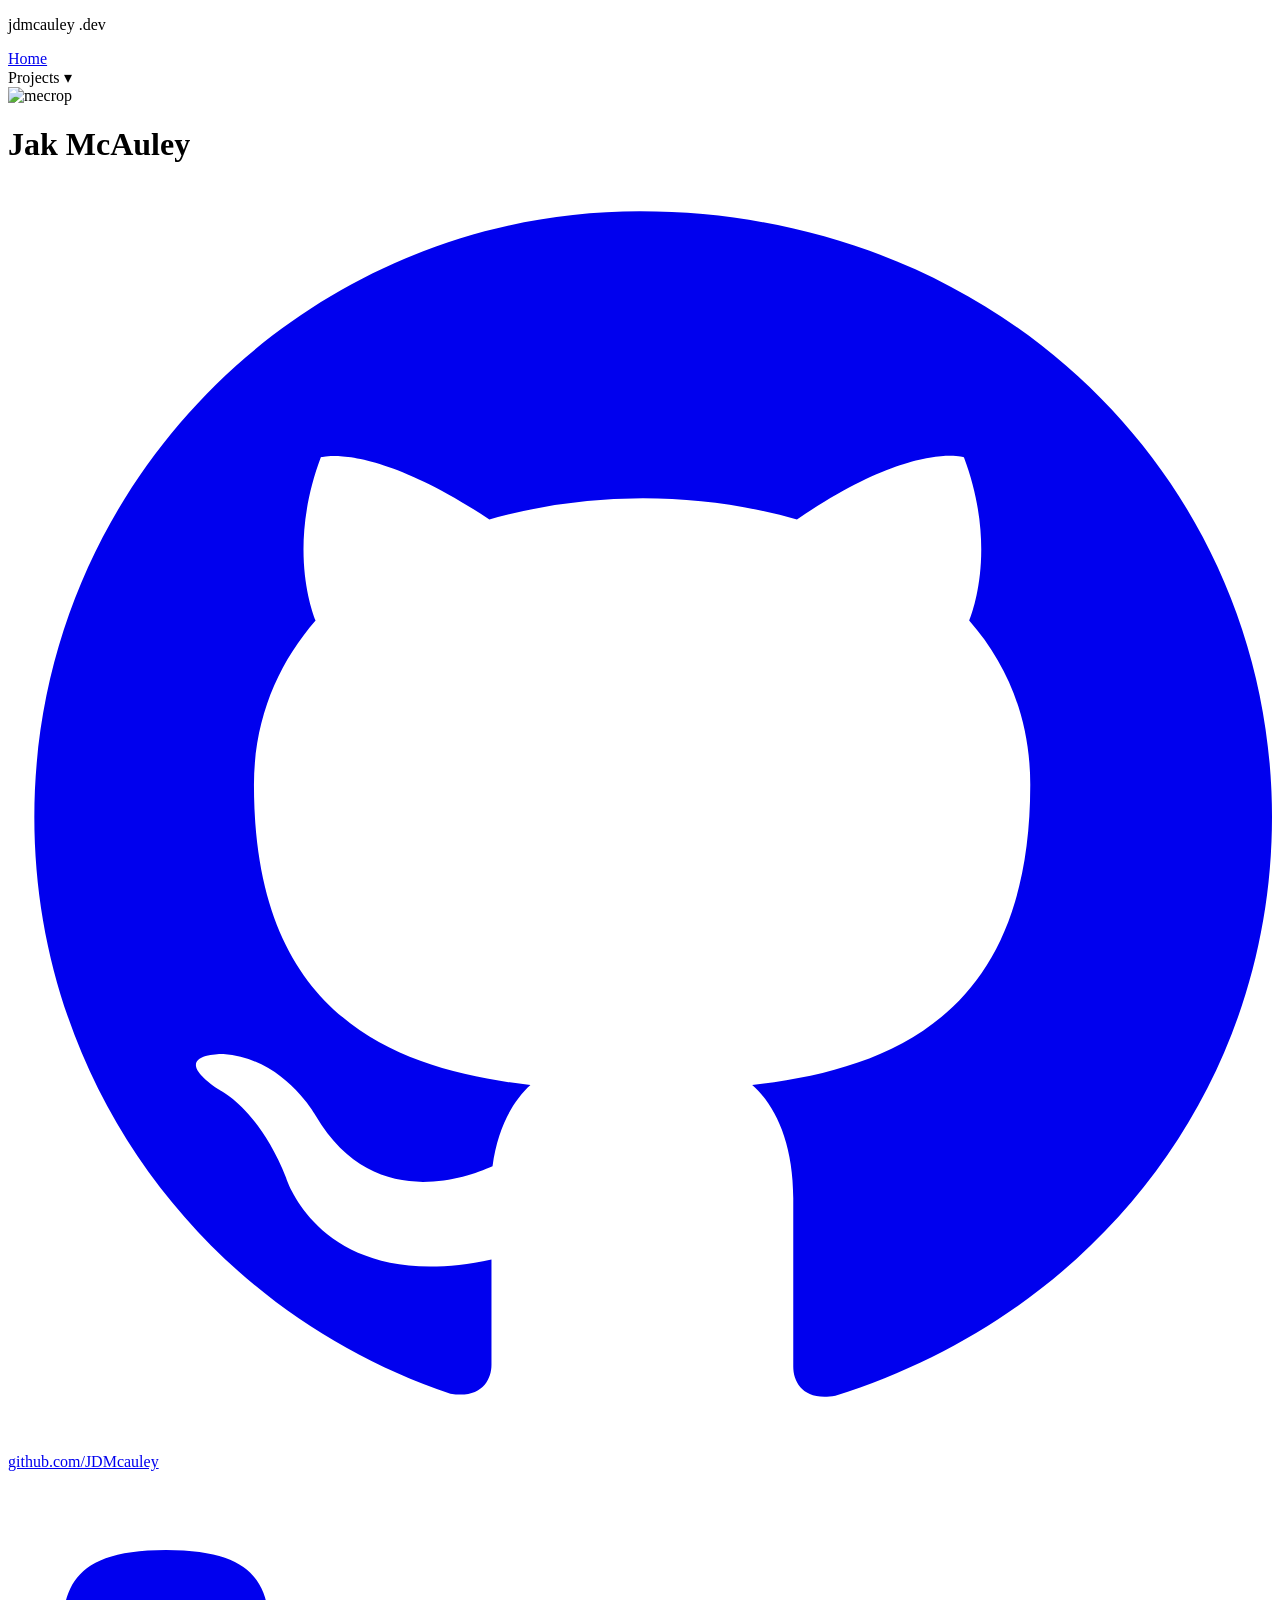
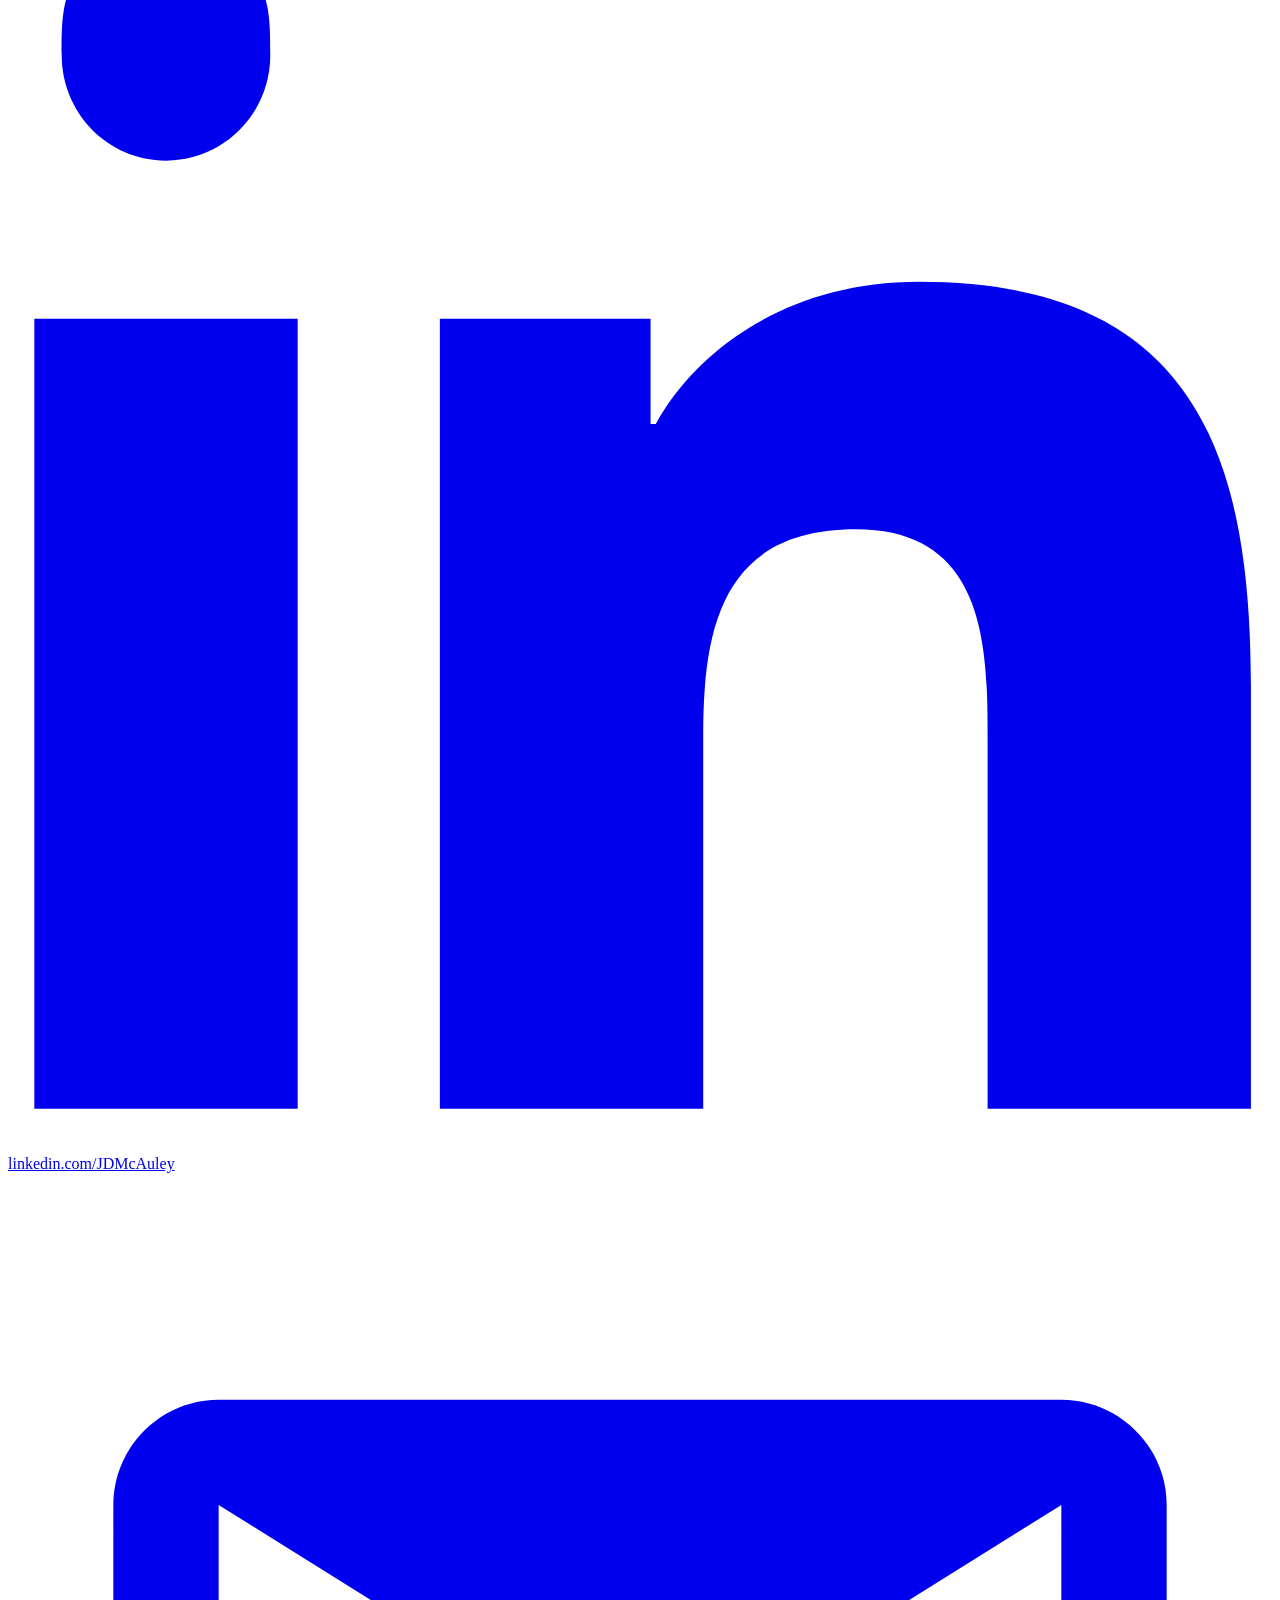
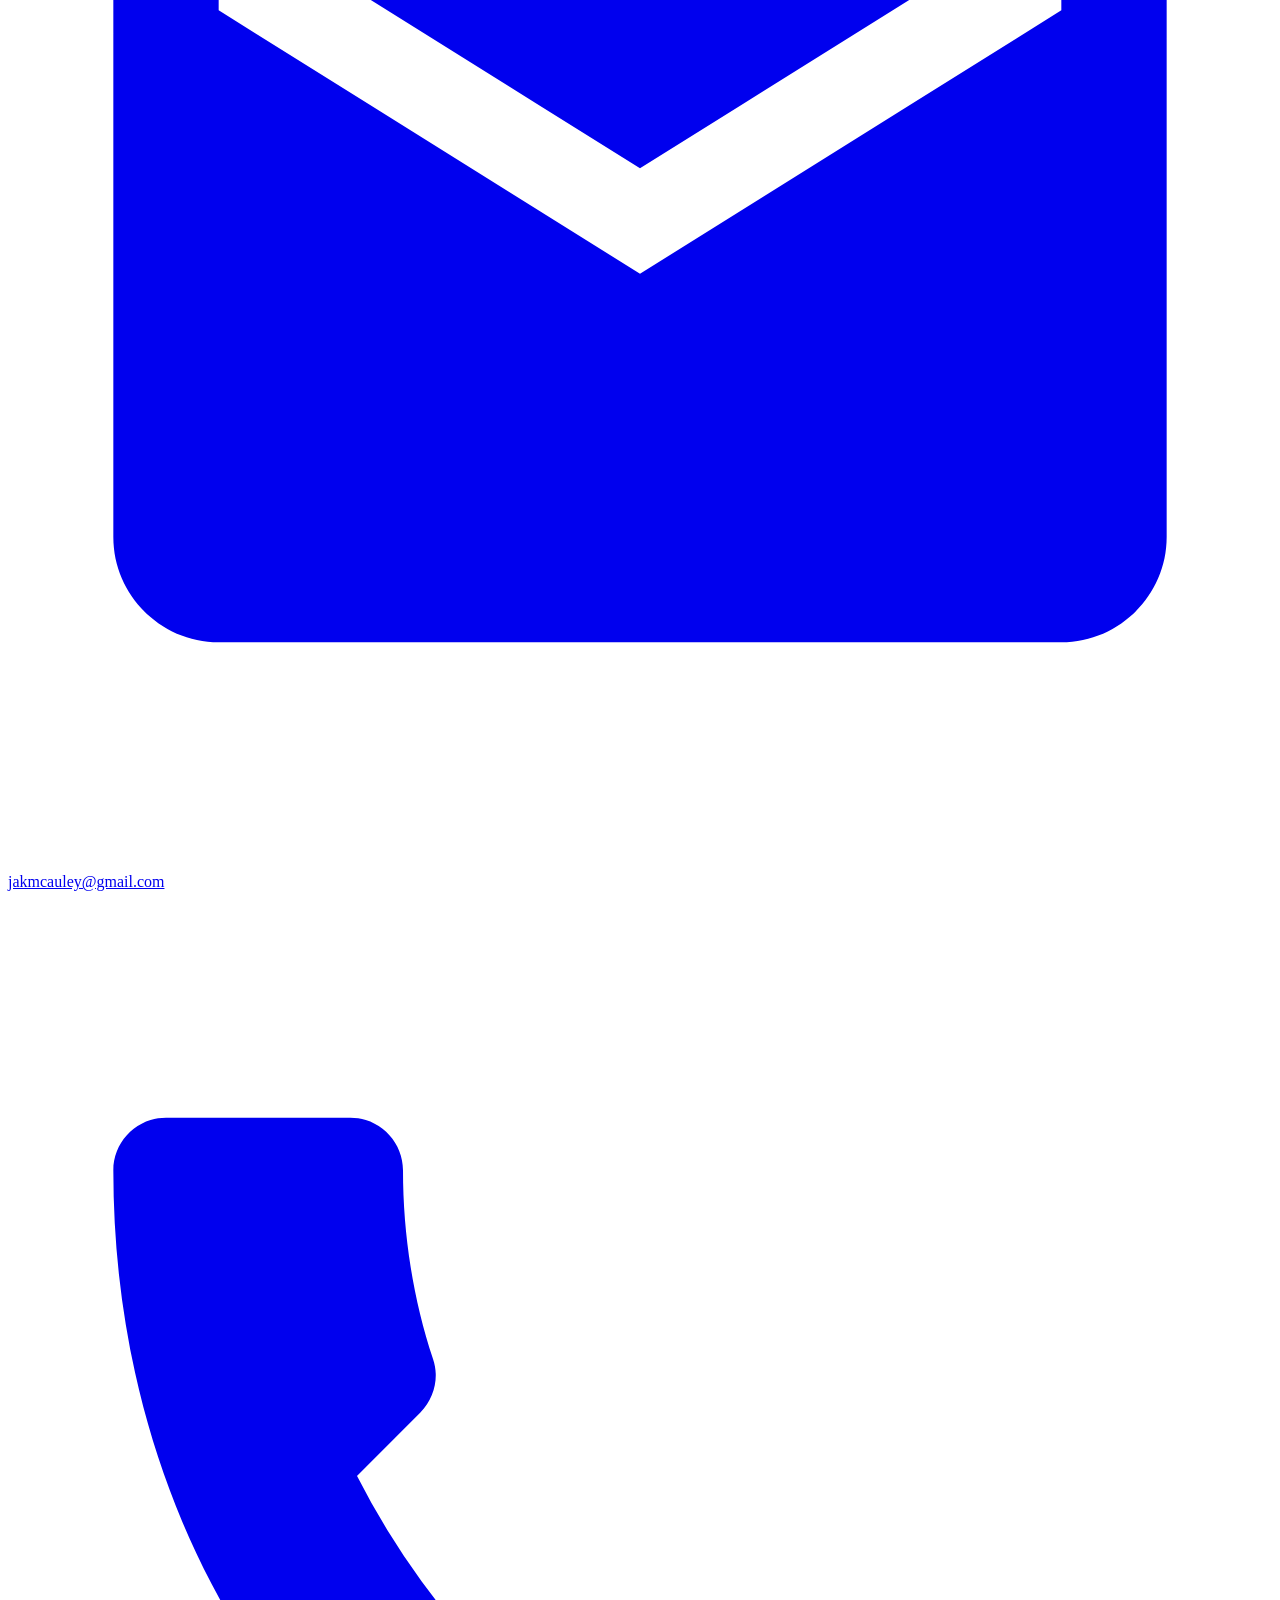
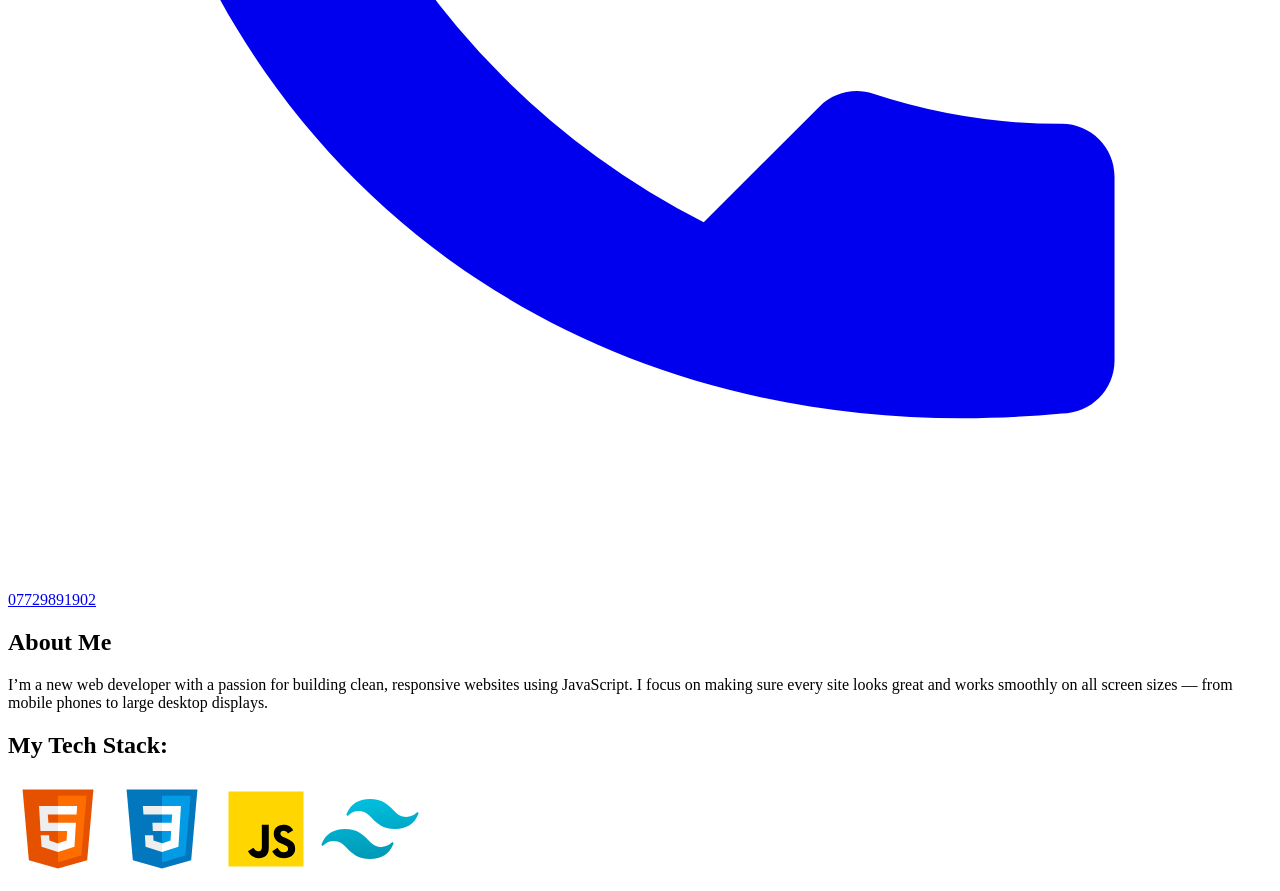
==== commit c8cd10d8: "add drop down for project nav link" ====
--- a/index.html
+++ b/index.html
@@ -9,19 +9,29 @@
 </head>
 <body class="bg-gray-900 text-white min-h-screen flex flex-col items-center font-mono">
     <nav class="w-full p-4 bg-gray-700 mb-8 text-lg md:text-xl">
-        <div class="max-w-6xl mx-auto flex justify-between items-center p-4">
-            <p class="self-start text-center">
-                <a href="index.html" class="hover:text-blue-400">
-                    JDMcAuley.Dev
-                </a>
+        <div class="max-w-6xl mx-auto flex justify-between items-center p-2">
+            <p class="flex flex-col leading-tight">
+                <span class="text-md lg:text-lg font-bold">jdmcauley</span>
+                <span class="text-sm lg:text-md text-gray-300">.dev</span>
             </p>
-            <div class="grid grid-cols-2 grid-rows-1 md:gap-2 lg:gap-10">
+            <div class="grid grid-cols-2 grid-rows-1 md:gap-2 lg:gap-10 items-center">
                 <a href="index.html" class="hover:text-blue-400 text-center">
                     Home
                 </a>
-                <a href="" class="hover:text-blue-400 text-center">
-                    Projects
-                </a>
+                <li class="dropdown">
+                    <span class="dropdown-toggle cursor-pointer">Projects ▾</span>
+                    <ul class="dropdown-menu absolute mt-2 w-40 bg-white text-black rounded-lg shadow-lg border border-gray-300">
+                        <li class="px-4 py-2 hover:bg-gray-300">
+                            <a href="warp-drive.html">Warp Drive</a>
+                        </li>
+                        <li class="px-4 py-2 hover:bg-gray-300">
+                            <a href="cat-gallery.html">Cat Gallery</a>
+                        </li>
+                        <li class="px-4 py-2 hover:bg-gray-300">
+                            <a href="web-calculator.html">Web Calculator</a>
+                        </li>
+                    </ul>
+                </li>
             </div>
         </div>
     </nav>
--- a/styles.css
+++ b/styles.css
@@ -1,3 +1,29 @@
-/** {
-    outline: 1px solid red;
-}*/+nav ul {
+    list-style: none;
+    padding: 0;
+    margin: 0;
+}
+nav li {
+    position: relative;
+    list-style: none;
+}
+.dropdown-menu {
+    position: absolute;
+    top: 100%;
+    left: 0;
+    display: none;
+    background: white;
+    border: 1px solid #ccc;
+    padding: 0;
+    left: -40px;
+}
+.dropdown-menu li {
+    padding: 5px 10px;
+}
+.dropdown-menu li a {
+    text-decoration: none;
+    color: black;
+}
+.dropdown-menu.show {
+    display: block;
+}
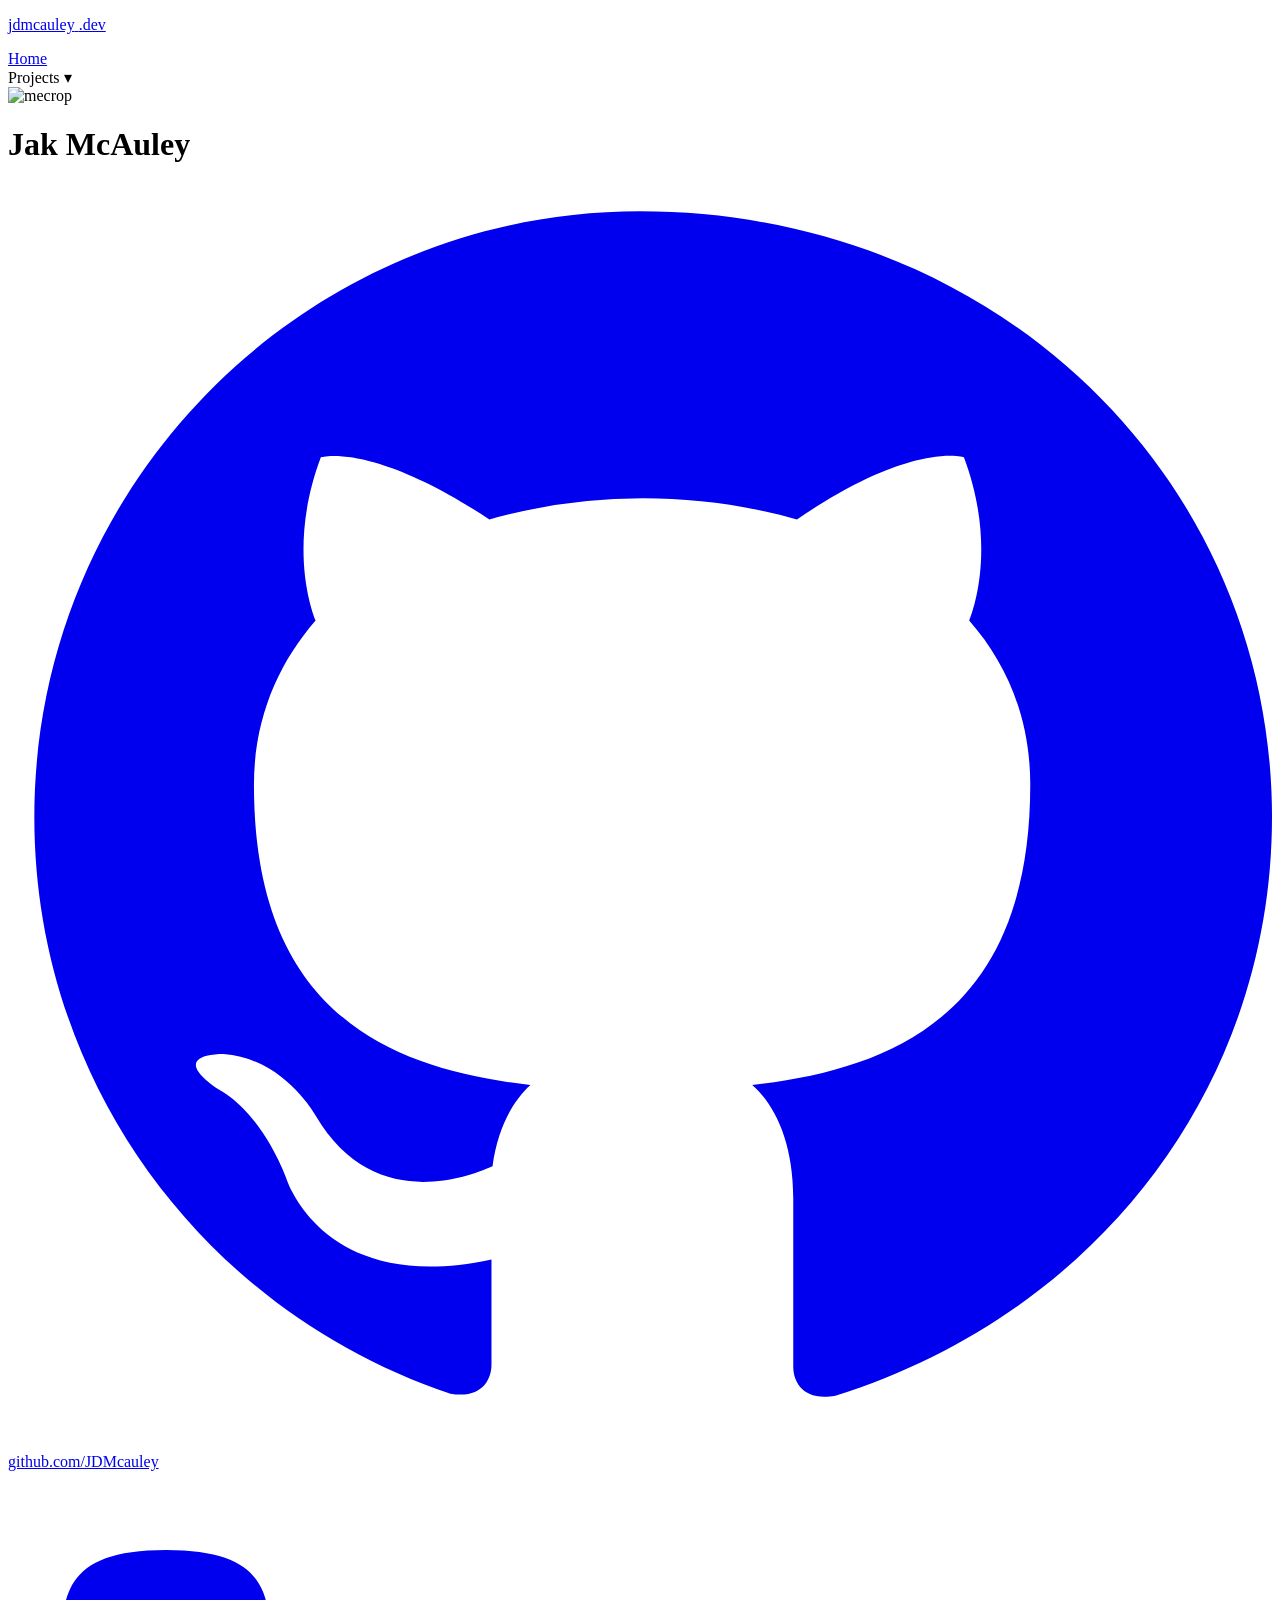
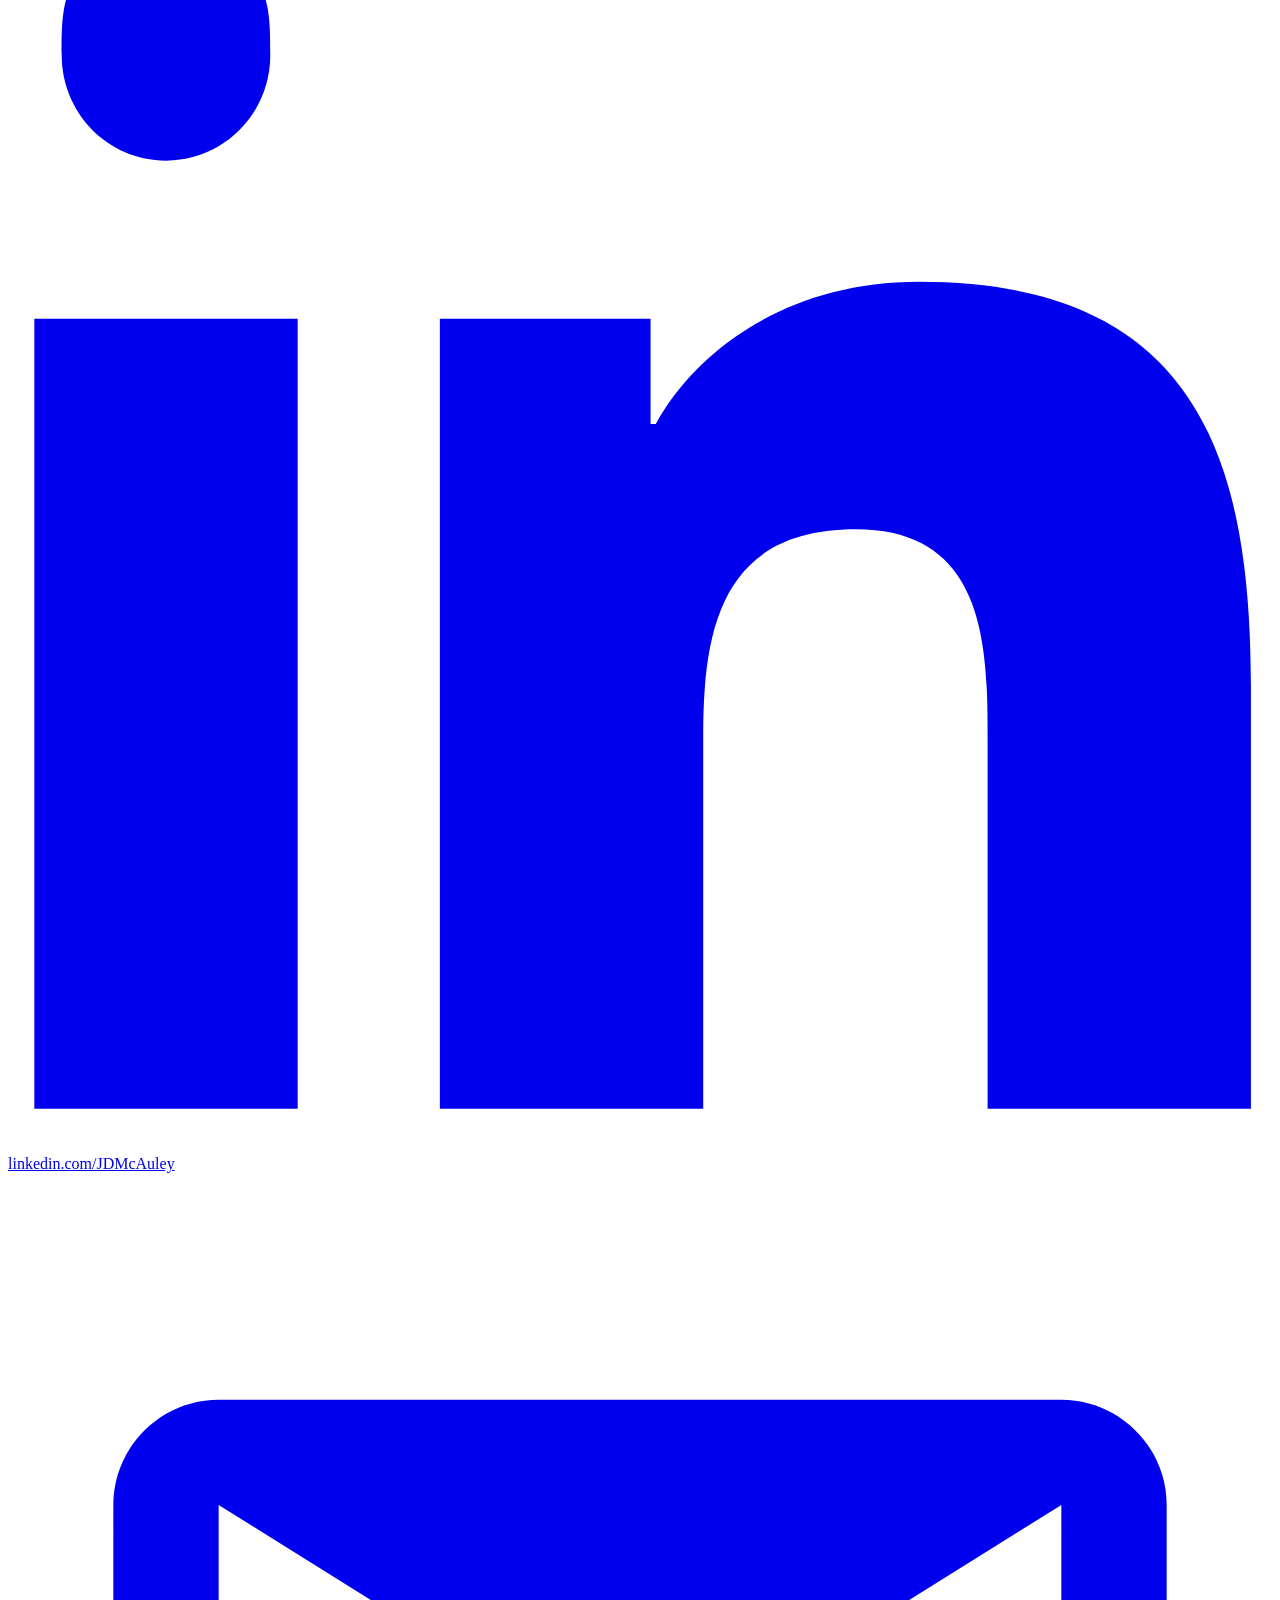
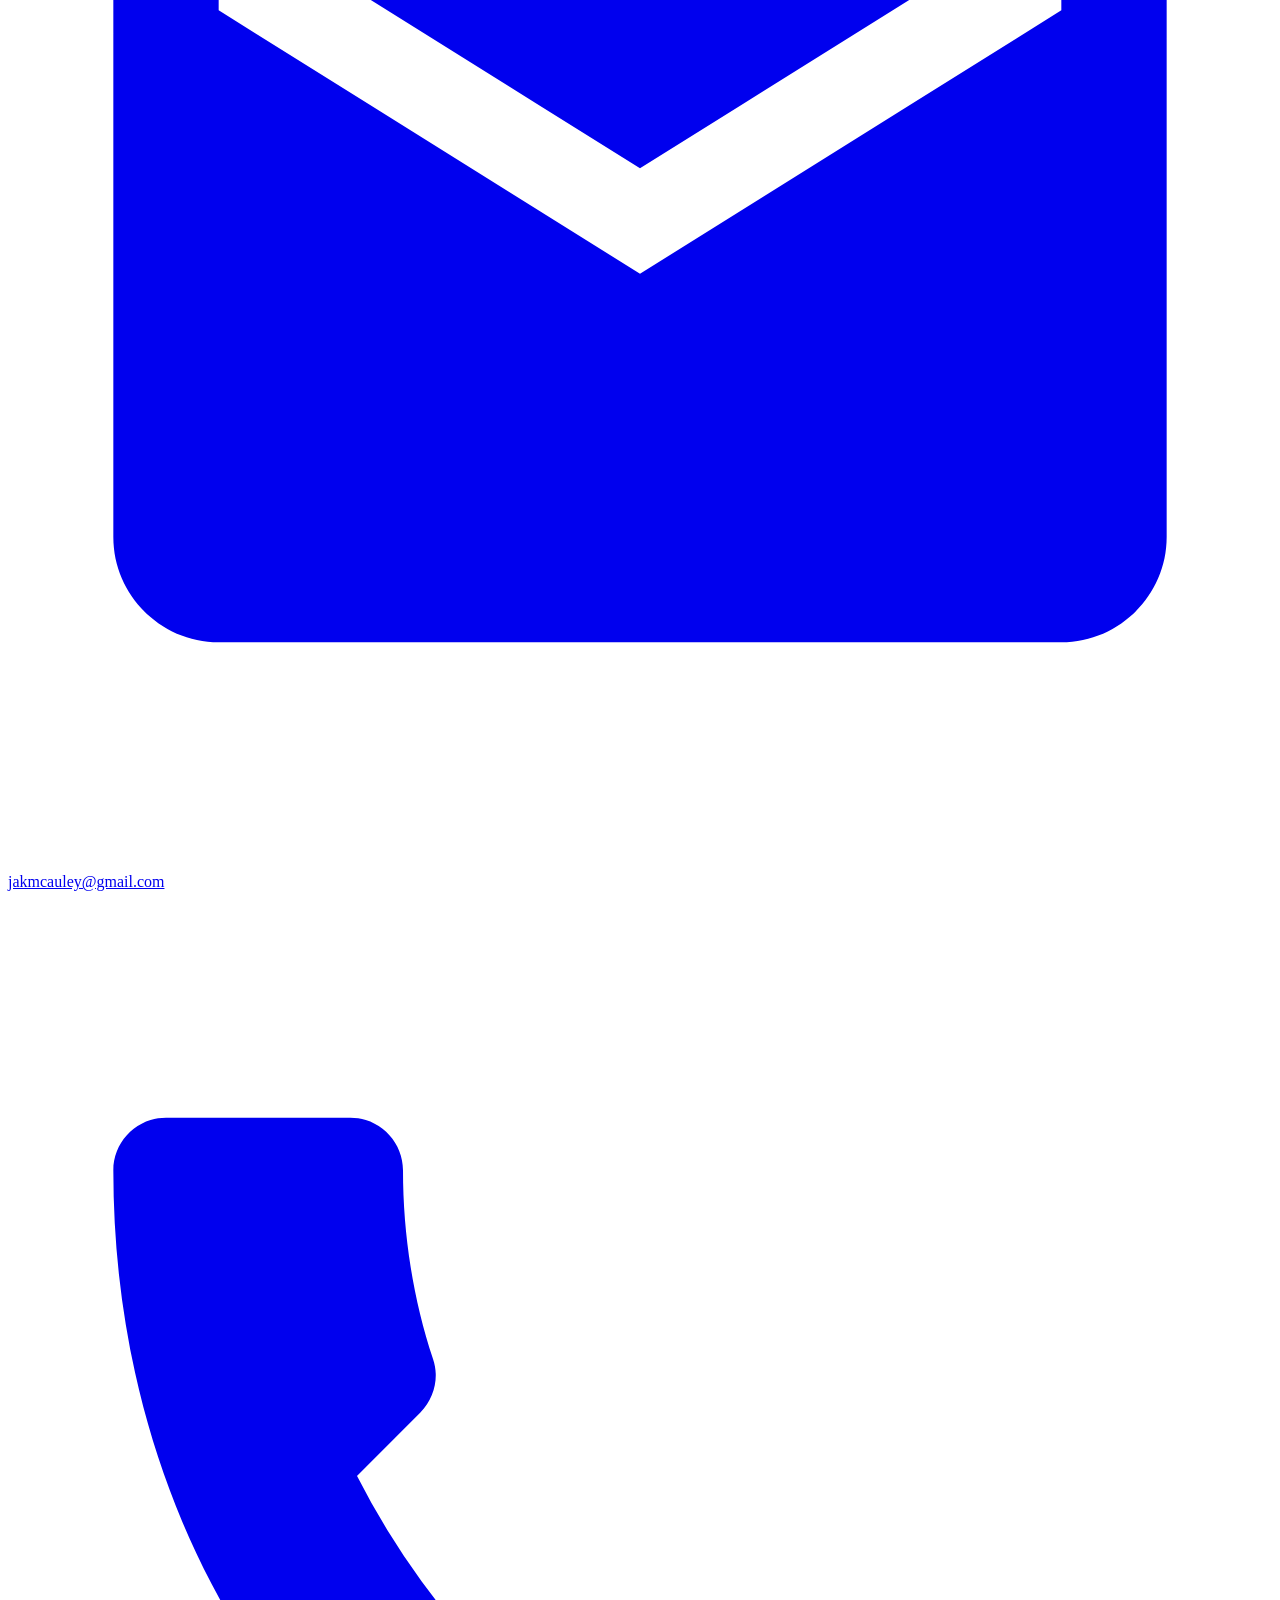
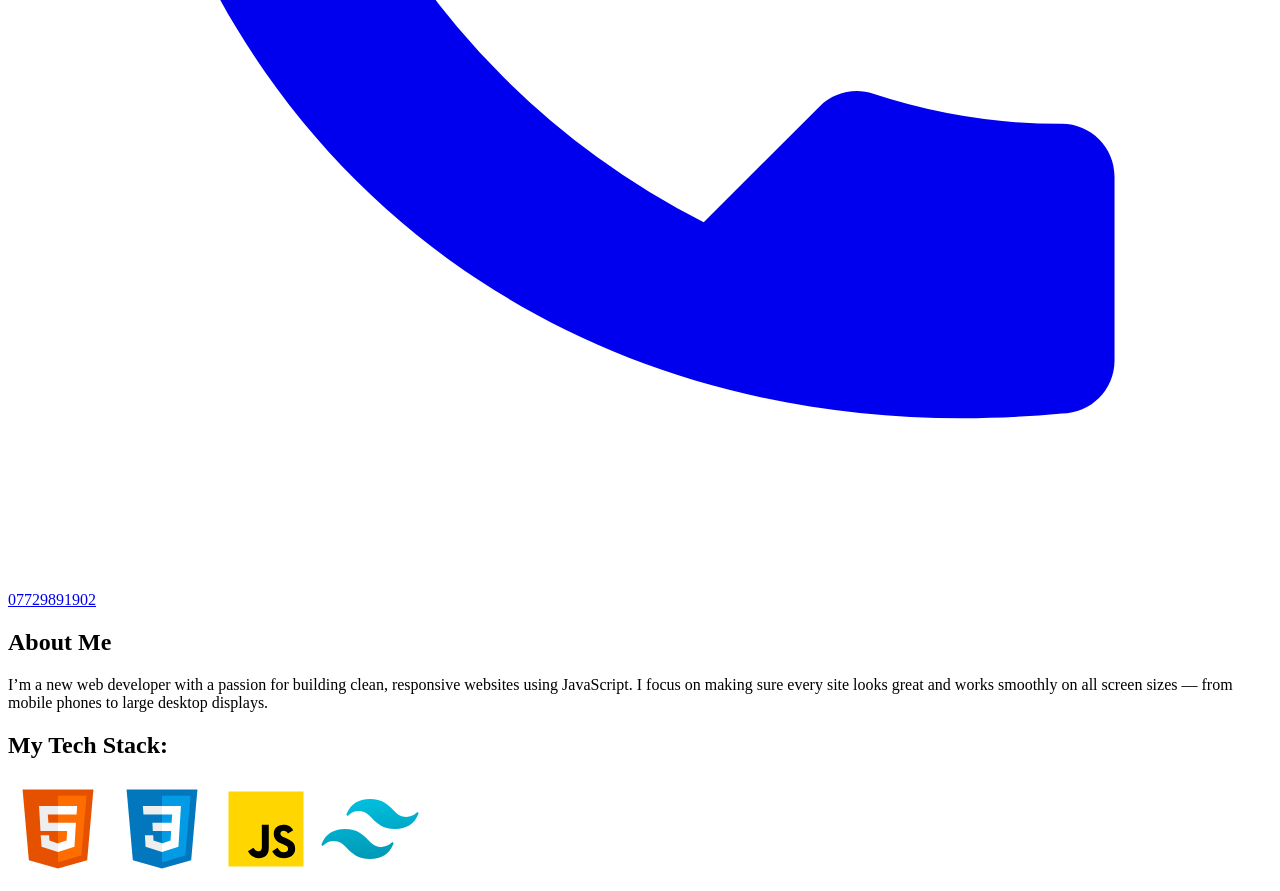
==== commit 79fef345: "add home link to logo" ====
--- a/index.html
+++ b/index.html
@@ -11,8 +11,10 @@
     <nav class="w-full p-4 bg-gray-700 mb-8 text-lg md:text-xl">
         <div class="max-w-6xl mx-auto flex justify-between items-center p-2">
             <p class="flex flex-col leading-tight">
-                <span class="text-md lg:text-lg font-bold">jdmcauley</span>
-                <span class="text-sm lg:text-md text-gray-300">.dev</span>
+                <a href="index.html" class="hover:text-blue-400 group">
+                    <span class="text-md lg:text-lg font-bold group-hover:text-blue-400">jdmcauley</span>
+                    <span class="text-sm lg:text-md text-gray-300 group-hover:text-blue-400">.dev</span>
+                </a>
             </p>
             <div class="grid grid-cols-2 grid-rows-1 md:gap-2 lg:gap-10 items-center">
                 <a href="index.html" class="hover:text-blue-400 text-center">
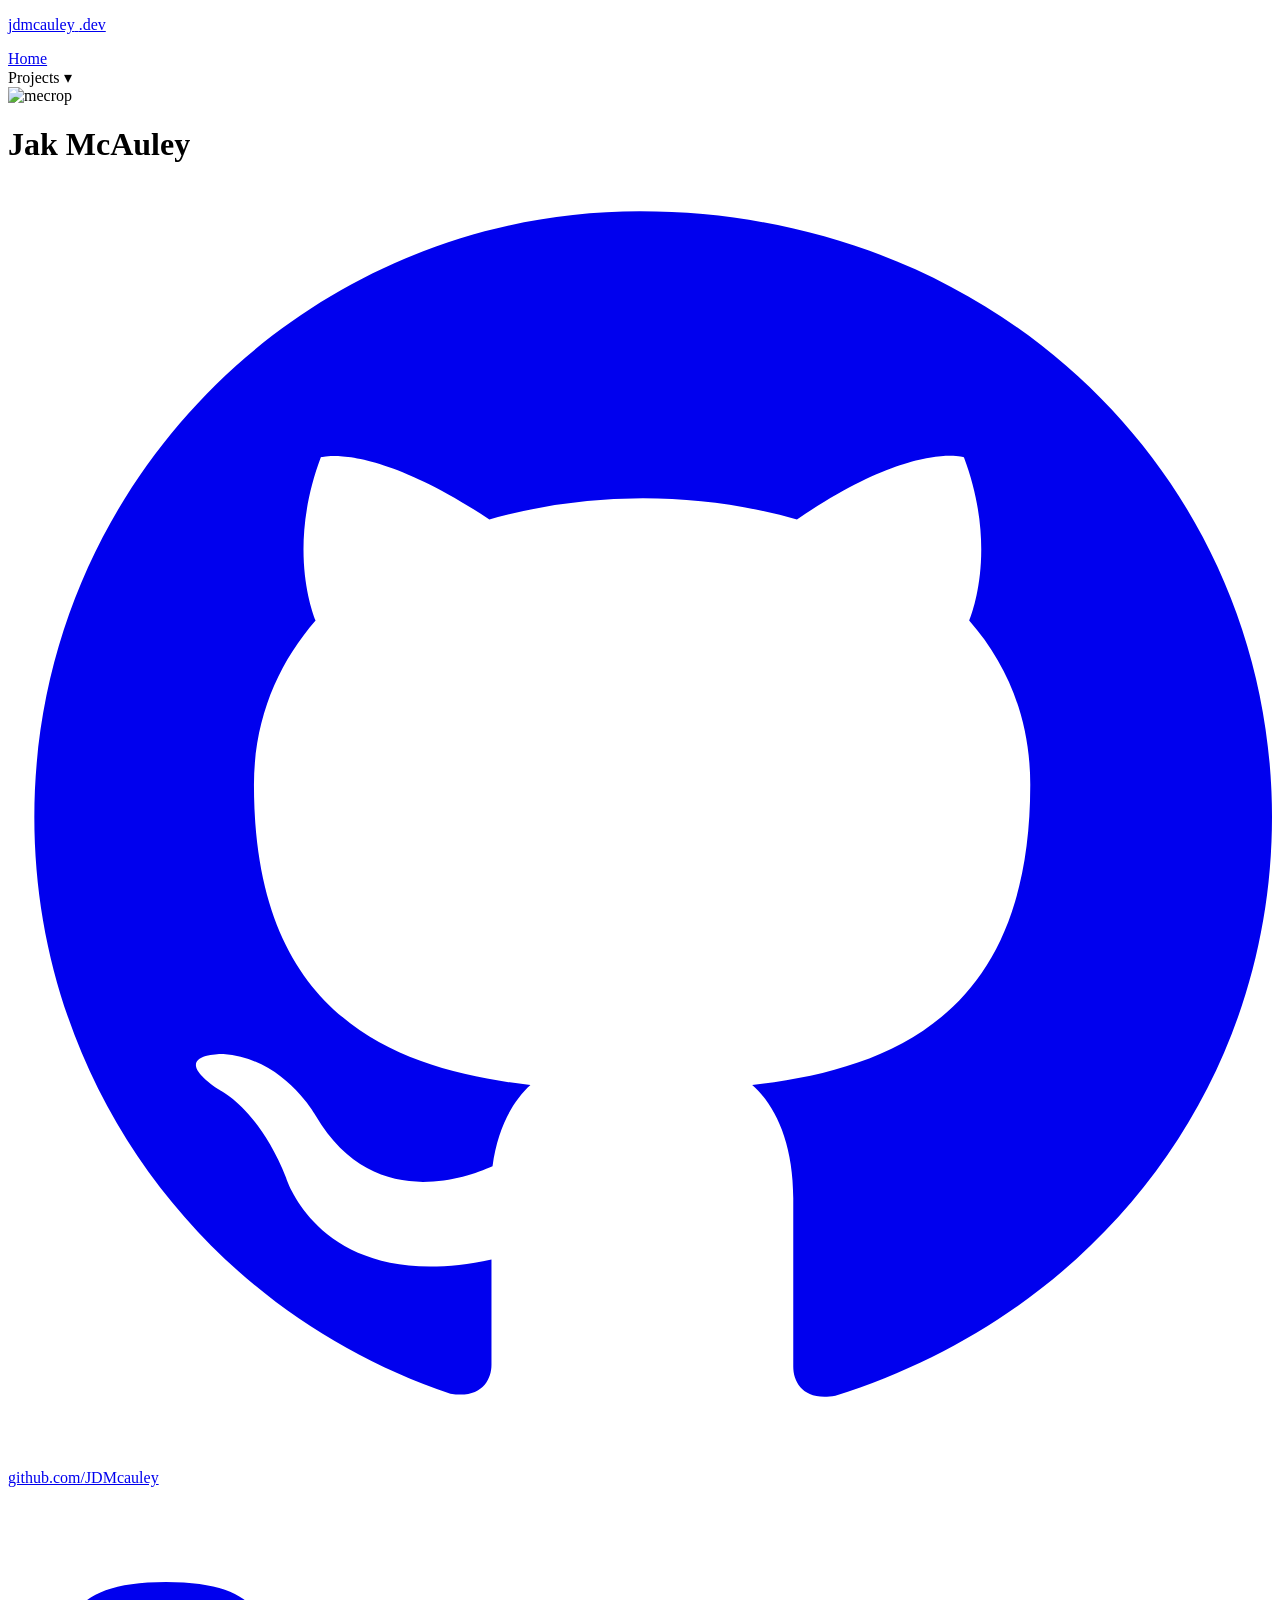
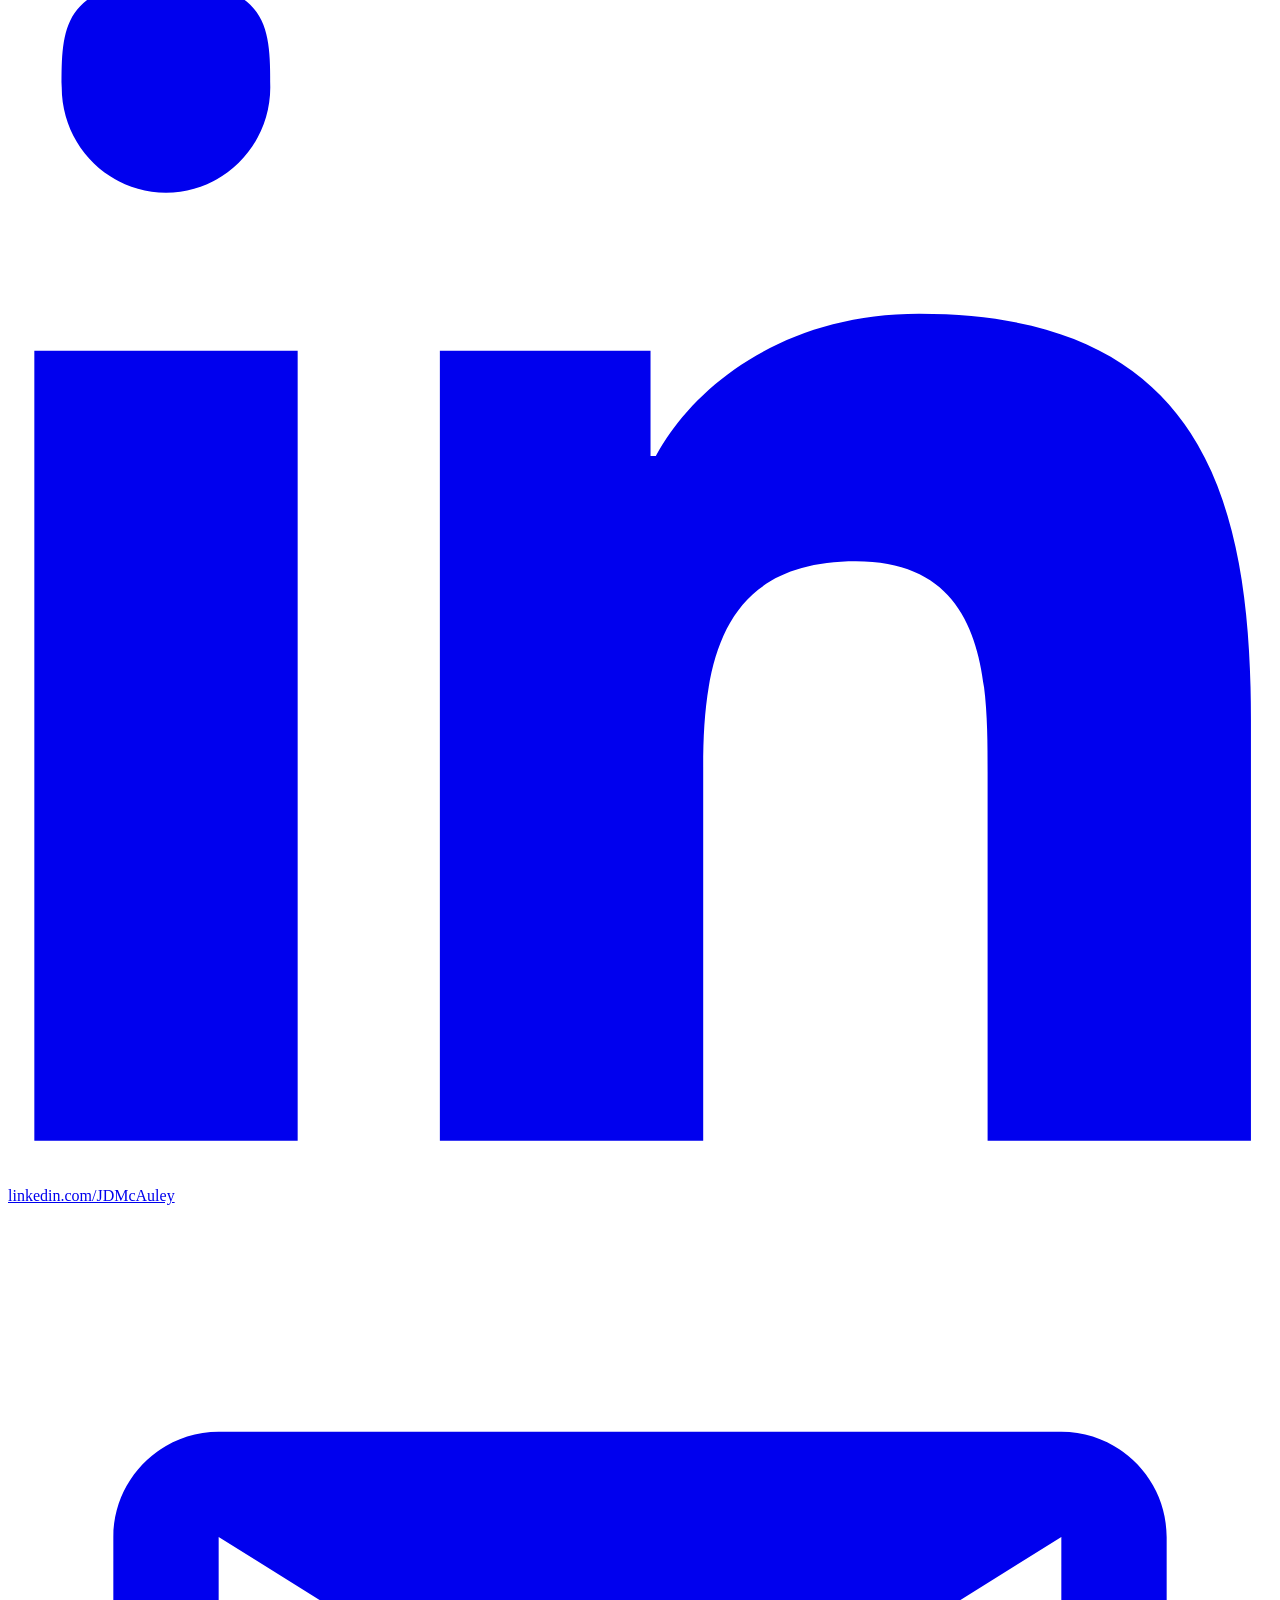
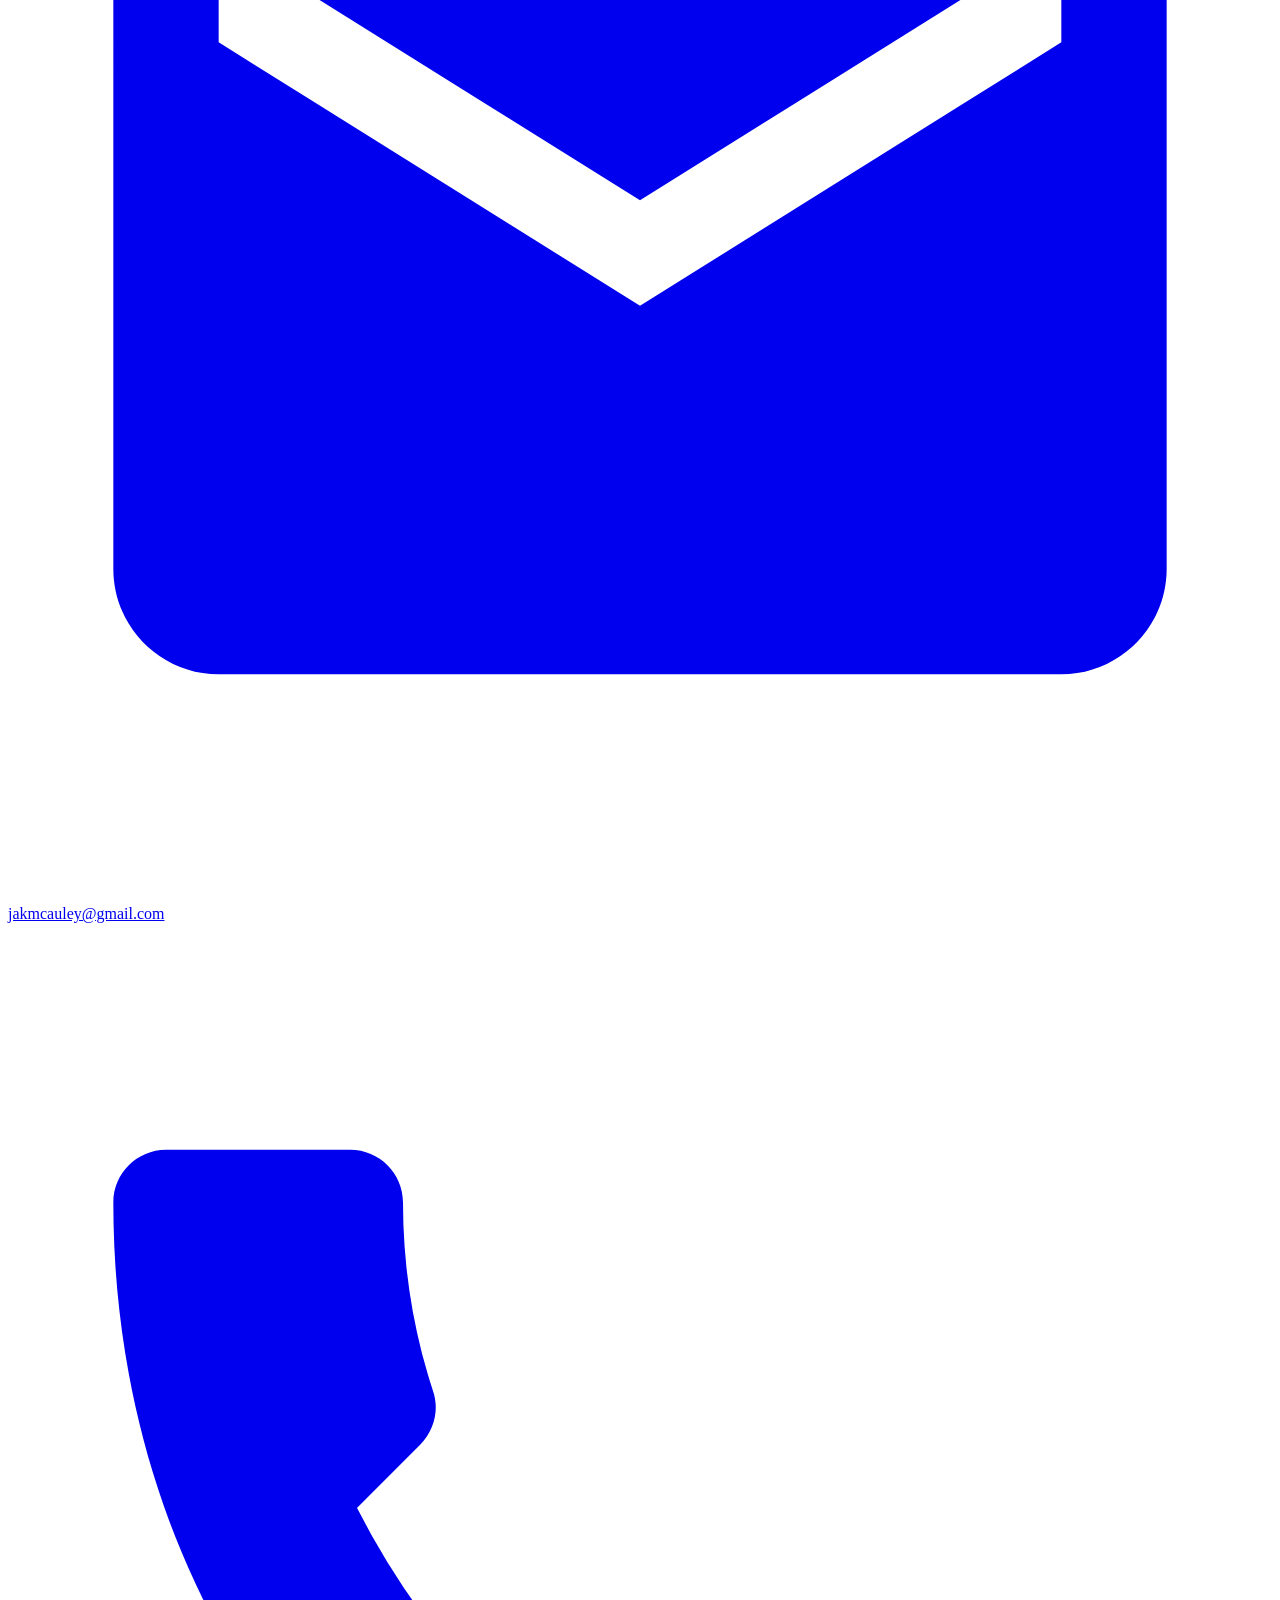
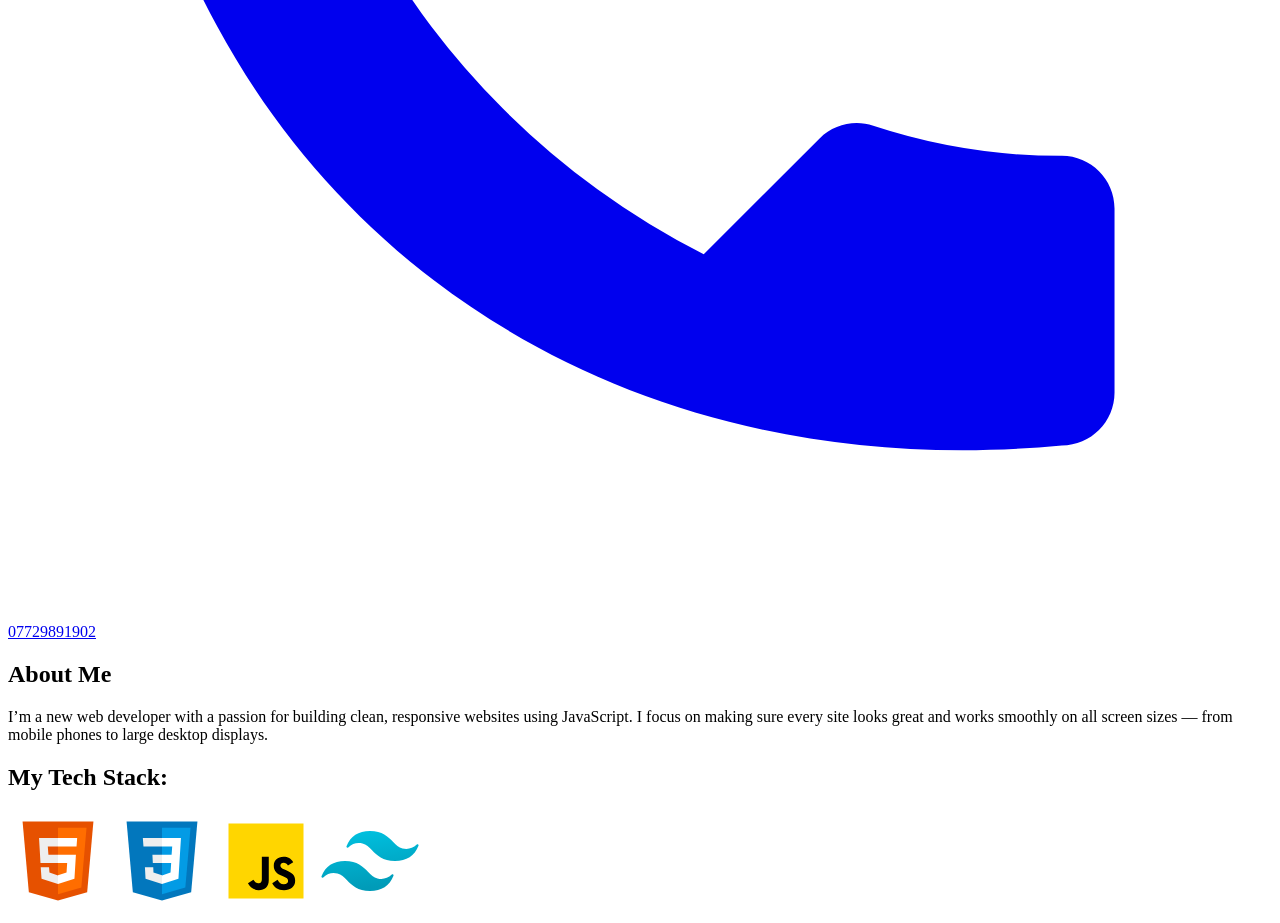
==== commit f9461656: "tidy up styling for media links" ====
--- a/index.html
+++ b/index.html
@@ -11,7 +11,7 @@
     <nav class="w-full p-4 bg-gray-700 mb-8 text-lg md:text-xl">
         <div class="max-w-6xl mx-auto flex justify-between items-center p-2">
             <p class="flex flex-col leading-tight">
-                <a href="index.html" class="hover:text-blue-400 group">
+                <a href="index.html" class="hover:text-blue-400 group flex flex-col">
                     <span class="text-md lg:text-lg font-bold group-hover:text-blue-400">jdmcauley</span>
                     <span class="text-sm lg:text-md text-gray-300 group-hover:text-blue-400">.dev</span>
                 </a>
@@ -42,42 +42,34 @@
     <main class="w-full max-w-6xl mx-auto px-4">
         <div class="grid grid-cols-1 sm:grid-cols-2 lg:grid-cols-4 gap-4 mt-6 justify-items-center">
             <div class="flex items-center gap-2">
-                <a href="https://github.com/JDMcauley" target="_blank" class="hover:text-blue-400">
+                <a href="https://github.com/JDMcauley" target="_blank" class="flex items-center gap-2 hover:text-blue-400">
                     <svg class="w-8 h-8" fill="currentColor" viewBox="0 0 24 24">
                         <path fill-rule="evenodd" d="M12 .5C5.65.5.5 5.65.5 12c0 5.1 3.3 9.42 7.9 10.95.58.1.78-.25.78-.55v-2c-3.22.7-3.9-1.55-3.9-1.55-.52-1.32-1.27-1.67-1.27-1.67-1.04-.7.08-.68.08-.68 1.15.08 1.75 1.17 1.75 1.17 1.03 1.76 2.7 1.25 3.36.96.1-.75.4-1.25.72-1.54-2.56-.3-5.25-1.28-5.25-5.7 0-1.26.46-2.3 1.17-3.12-.12-.3-.5-1.5.1-3.1 0 0 .97-.3 3.2 1.18a10.8 10.8 0 012.92-.4c.99 0 2 .14 2.92.4 2.2-1.5 3.17-1.18 3.17-1.18.6 1.6.22 2.8.1 3.1.72.82 1.16 1.86 1.16 3.12 0 4.42-2.7 5.4-5.28 5.7.42.36.78 1.07.78 2.15v3.2c0 .3.2.66.8.55C20.7 21.42 24 17.1 24 12c0-6.35-5.15-11.5-12-11.5z" clip-rule="evenodd" />
                     </svg>
-                </a>
-                <a href="https://github.com/JDMcauley" target="_blank" class="hover:text-blue-400">
-                    github.com/JDMcauley
+                    <p>github.com/JDMcauley</p>
                 </a>
             </div>
             <div class="flex items-center gap-2">
-                <a href="https://www.linkedin.com/in/jak-mcauley-029967158/" target="_blank" class="hover:text-blue-400">
+                <a href="https://www.linkedin.com/in/jak-mcauley-029967158/" target="_blank" class="flex items-center gap-2 hover:text-blue-400">
                     <svg class="w-8 h-8" fill="currentColor" viewBox="0 0 24 24">
                         <path d="M4.98 3.5C4.98 4.6 4.1 5.5 3 5.5s-1.98-.9-1.98-2 0-2 1.98-2 1.98.9 1.98 2zM.5 8.5h5v15h-5v-15zm7 0h4.7v2h.1c.7-1.3 2.4-2.7 5-2.7 5.3 0 6.3 3.4 6.3 7.7v8h-5v-7c0-1.7 0-4-2.5-4s-2.9 1.8-2.9 3.9v7.1h-5v-15z"/>
                     </svg>
-                </a>
-                <a href="https://www.linkedin.com/in/jak-mcauley-029967158/" target="_blank" class="hover:text-blue-400">
                     <p>linkedin.com/JDMcAuley</p>
                 </a>
             </div>
             <div class="flex items-center gap-2">
-                <a href="mailto:jakmcauley@gmail.com" class="hover:text-blue-400">
+                <a href="mailto:jakmcauley@gmail.com" class="flex items-center gap-2 hover:text-blue-400">
                     <svg class="w-8 h-8" fill="currentColor" viewBox="0 0 24 24">
                         <path d="M20 4H4c-1.1 0-2 .9-2 2v12c0 1.1.9 2 2 2h16c1.1 0 2-.9 2-2V6c0-1.1-.9-2-2-2zm0 4l-8 5-8-5V6l8 5 8-5v2z"/>
                     </svg>
-                </a>
-                <a href="mailto:jakmcauley@gmail.com" class="hover:text-blue-400">
                     <p>jakmcauley@gmail.com</p>
                 </a>
             </div>
-            <div class="flex items-center gap-2">
-                <a href="tel:07729891902" class="hover:text-blue-400">
+            <div class="flex lg:justify-self-start gap-2 lg:ml-2">
+                <a href="tel:07729891902" class="flex items-center gap-2 hover:text-blue-400">
                     <svg class="w-8 h-8" fill="currentColor" viewBox="0 0 24 24">
                         <path d="M6.62 10.79a15.05 15.05 0 006.59 6.59l2.2-2.2c.27-.27.67-.36 1.02-.24a11.36 11.36 0 003.58.57c.55 0 1 .45 1 1v3.5c0 .55-.45 1-1 1C9.39 22 2 14.61 2 5c0-.55.45-1 1-1H6.5c.55 0 1 .45 1 1 0 1.25.2 2.46.57 3.58.12.35.03.74-.24 1.02l-2.2 2.2z"/>
                     </svg>
-                </a>
-                <a href="tel:07729891902" class="hover:text-blue-400">
                     <p>07729891902</p>
                 </a>
             </div>
